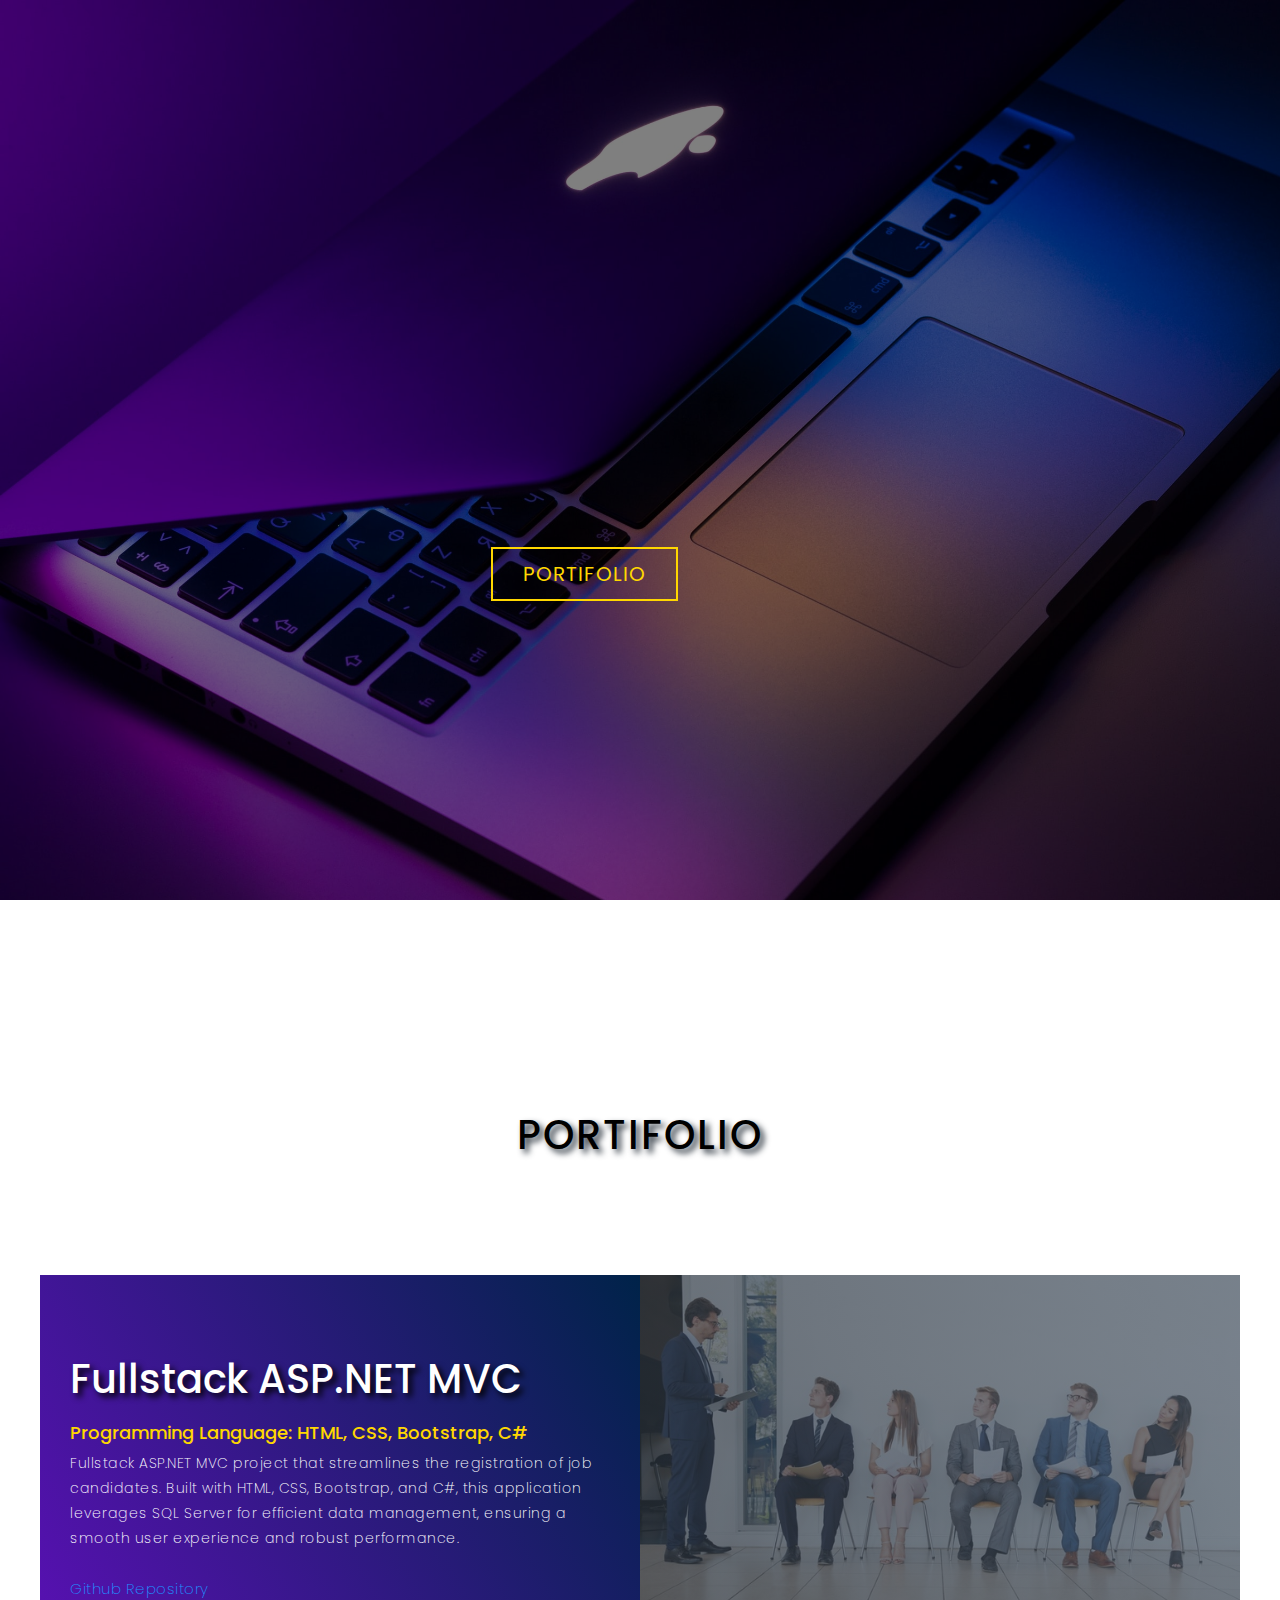
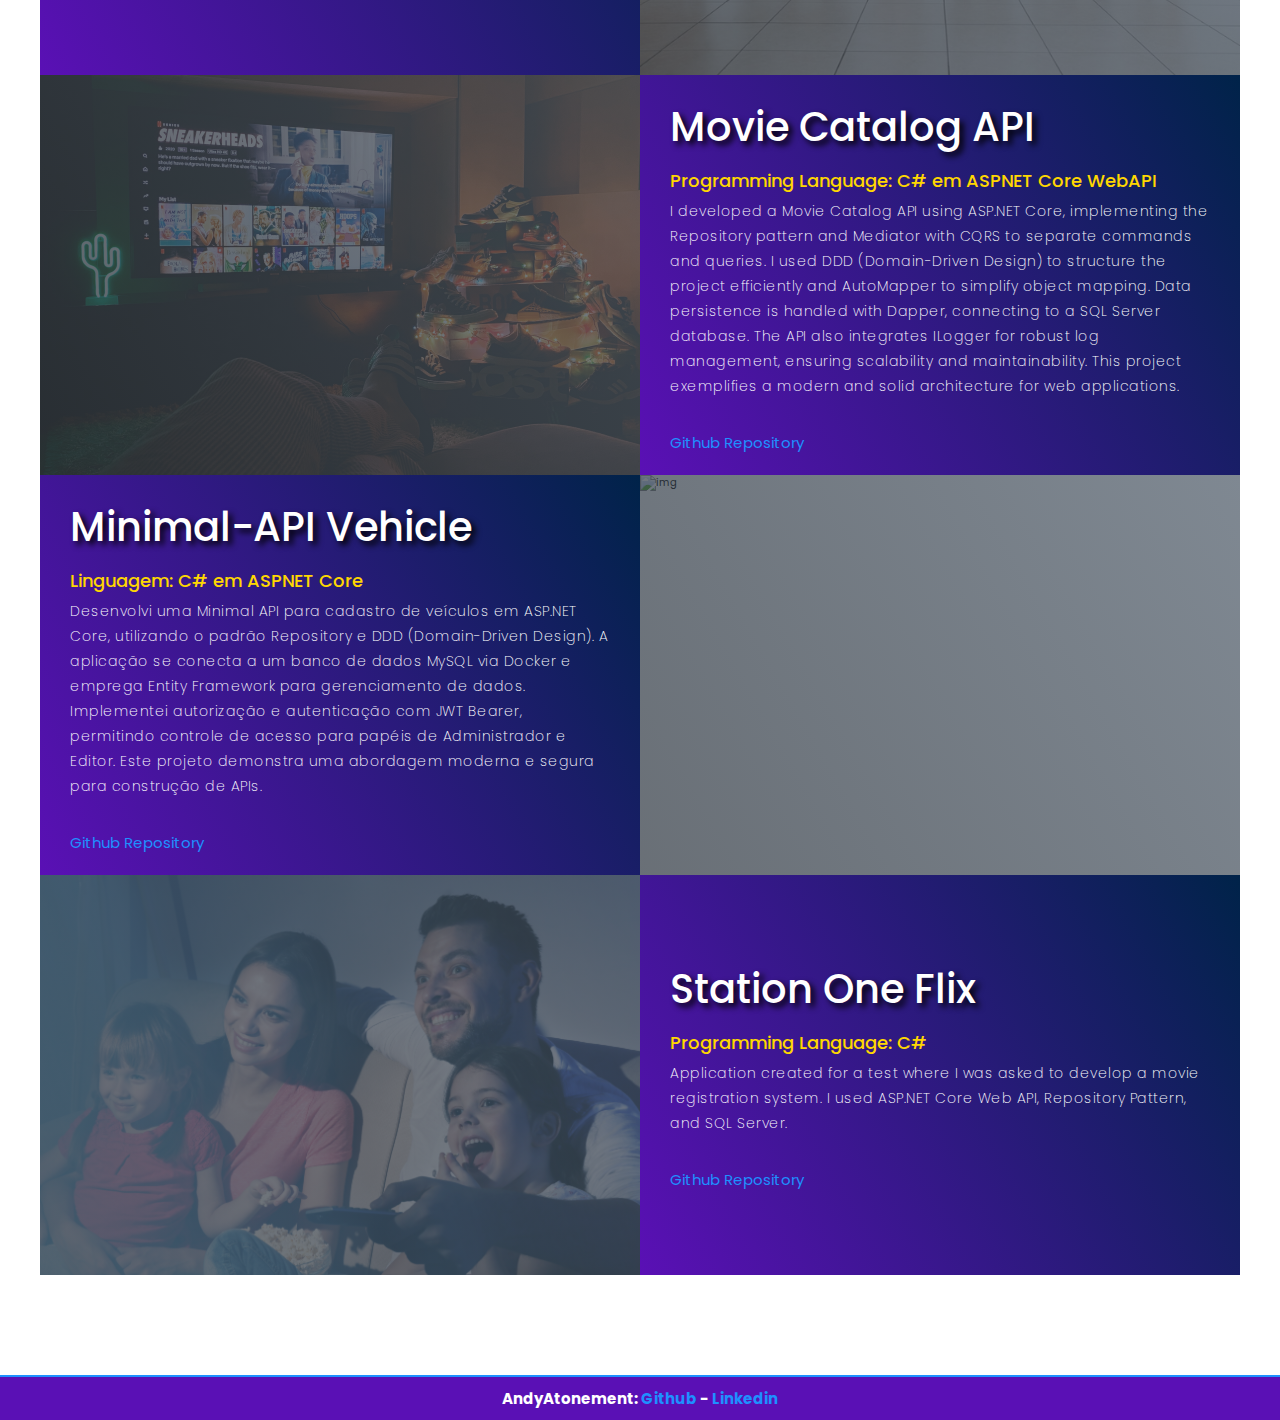
==== en/index.html @ 90197533 "Update index.html" ====
<!DOCTYPE html>
<html lang="pt-br">

<head>
    <meta charset="UTF-8">
    <meta name="viewport" content="width=device-width, initial-scale=1.0">
    <link rel="stylesheet" href="../style.css">
    <title>My Portifolio</title>
</head>

<body>
    <section id="presentation">
        <div class="presentation container">
            <div>
                <h1>Hello,<span></span></h1>
                <h1>my name is<span></span></h1>
                <h1>Andre<span></span></h1>
                <a href="#portfolio" type="button" class="cta">Portifolio</a>
            </div>
        </div>
    </section>

    <section id="portfolio">
        <div class="portfolio container">
            <div class="portfolio header">
                <h1 class="section-title"><span>Portifolio</span></h1>
            </div>
            <div class="all-projects">
                <div class="project-item">
                    <div class="project-info">
                        <h1>Fullstack ASP.NET MVC</h1>
                        <h2>Programming Language: HTML, CSS, Bootstrap, C#</h2>
                        <p>Fullstack ASP.NET MVC project that streamlines the registration of job candidates. 
                            Built with HTML, CSS, Bootstrap, and C#, this application leverages SQL Server for efficient data management, 
                            ensuring a smooth user experience and robust performance.
                            <br>
                            <br>
                            <a class="link-github" onmouseleave="" href="https://github.com/AndyAtonement/fullstack-aspnet-mvc.git" target="_blank">Github Repository</a>
                        </p>
                    </div>
                    <div class="project-img">
                        <img src="../img/candidates-for-job.jpg" alt="img">
                    </div>
                </div>
                <div class="project-item">
                    <div class="project-info">
                        <h1>Movie Catalog API</h1>
                        <h2>Programming Language: C# em ASPNET Core WebAPI</h2>
                        <p>I developed a Movie Catalog API using ASP.NET Core, implementing the Repository pattern and Mediator with CQRS 
                            to separate commands and queries. I used DDD (Domain-Driven Design) to structure the project efficiently and 
                            AutoMapper to simplify object mapping. Data persistence is handled with Dapper, connecting to a SQL Server database. 
                            The API also integrates ILogger for robust log management, ensuring scalability and maintainability. 
                            This project exemplifies a modern and solid architecture for web applications.</p>
                           
                            <br>
                            <br>
                            <a class="link-github" href="https://github.com/AtonementAndy/catalogo-filmes-api.git" target="_blank">Github Repository</a>
                    </div>
                    <div class="project-img">
                        <img src="../img/series.jpg" alt="img">
                    </div>
                </div>
                <div class="project-item">
                    <div class="project-info">
                        <h1>Minimal-API Vehicle</h1>
                        <h2>Linguagem: C# em ASPNET Core</h2>
                        <p>Desenvolvi uma Minimal API para cadastro de veículos em ASP.NET Core, utilizando o 
                            padrão Repository e DDD (Domain-Driven Design). A aplicação se conecta a um banco de dados MySQL via Docker e 
                            emprega Entity Framework para gerenciamento de dados. Implementei autorização e autenticação com JWT Bearer, 
                            permitindo controle de acesso para papéis de Administrador e Editor. Este projeto demonstra uma abordagem moderna e 
                            segura para construção de APIs.
                              </p>
                            <br>
                            <br>
                            <a class="link-github" href="https://github.com/AtonementAndy/minimal-api.git" target="_blank">Github Repository</a>
                    </div>
                    <div class="project-img">
                        <img src="../img/vehicles.jpg" alt="img">
                    </div>
                </div>
                <div class="project-item">
                    <div class="project-info">
                        <h1>Station One Flix</h1>
                        <h2>Programming Language: C#</h2>
                        <p>Application created for a test where I was asked to develop a movie registration system. 
                            I used ASP.NET Core Web API, Repository Pattern, and SQL Server.</p>
                            <br>
                            <br>
                            <a class="link-github" href="https://github.com/AndyAtonement/station-one-flix" target="_blank">Github Repository</a>
                    </div>
                    <div class="project-img">
                        <img src="../img/family-friendly-movies-1.jpg" alt="img">
                    </div>
                </div>
            </div>
        </div>
    </section>
    <footer id="futao">
            <h4>AndyAtonement: <a class="who" href="https://github.com/AtonementAndy" target="_blank">Github</a> -  
                <a class="who" href="https://www.linkedin.com/in/andre-saantos/" target="_blank">Linkedin</a></h4>
    </footer>
</body>
</html>
---- style.css ----
@import url('https://fonts.googleapis.com/css2?family=Poppins:ital,wght@0,400;0,700;1,200;1,500&display=swap');

*{
    padding: 0;
    margin: 0;
    box-sizing: border-box;
}

html{
    font-size: 10px;
    font-family: 'Poppins', 'Times New Roman', Times, serif ;
    scroll-behavior: smooth;
}

a{
    text-decoration: none;
}
img{
    height: 100%;
    width: 100%;
    object-fit: cover;
}
p {
    font-size: 1.4rem;
    margin-top: 5px;
    line-height: 2.5rem;
    font-weight: 200;
    letter-spacing: 0.05rem;
}

.container{
    min-height: 100vh;
    width: 100%;
    display: flex;
    align-items: center;
    justify-content: center;
}
.section-title {
    font-size: 4rem;
    font-weight: 500;
    color: black;
    margin-bottom: 10px;
    margin-top: 5px;
    text-transform: uppercase;
    letter-spacing: 0.2rem;
    text-align: center;
    text-shadow: #29323c 0.4rem 0.4rem 0.6rem;
}

/* Seção de apresentação */

#presentation{
    background-image: url(./img/mac2.jpg);
    opacity: 1;
    background-size: cover;
    background-position: top center;
    position: relative;
    z-index: 1;
}
#presentation h1{
    display: block;
    width: fit-content;
    font-size: 5rem;
    position: relative;
    color: transparent;
    animation: text_reveal .5s ease forwards;
    animation-delay: 1.5s;
}
#presentation h1:nth-child(1){
    animation-delay: .8s;
}
#presentation h1:nth-child(2){
    animation-delay: 1.8s;
}
#presentation h1:nth-child(3){
    animation: text_reveal_name .5s ease forwards;
    animation-delay: 2.8s;
}
#presentation .cta{
    display: inline-block;
    padding: 10px 30px;
    color: gold;
    background-color: transparent;
    border: 2px solid gold;
    font-size: 2rem;
    text-transform: uppercase;
    letter-spacing: .1rem;
    margin-top: 20px;
    transition: .5s ease;
    transition-property: background-color, color;

}
#presentation .cta:hover{
    color: white;
    font-weight: 500;
    background-color: gold;
}
#presentation h1 span{
    position: absolute;
    top: 0;
    left:0;
    height: 100%;
    width: 0%;
    animation: text_reveal_box 1s ease;
    animation-delay: .5s;
    background-color: gold;
}
#presentation h1:nth-child(1) span{
    animation-delay: .5s;
}
#presentation h1:nth-child(2) span{
    animation-delay: 1.5s;
}
#presentation h1:nth-child(3) span{
    animation-delay: 2.5s;
}
#presentation::after{
    content: '';
    position: absolute;
    left:0;
    top: 0;
    height:100%;
    width: 100%;
    background-color:black;
    opacity: 0.5;
    z-index: -1;
}

/* Seção de Portifólio */

#portfolio .portfolio{
    flex-direction: column;
    max-width: 1200px;
    margin: 0 auto;
    padding: 100px 0;
}

#portfolio .portfolio-header h1{
    margin-bottom: 50px;
}
#portfolio .all-projects {
    display: flex;
    align-items: center;
    justify-content: center;
    flex-direction: column;
}
#portfolio .project-item{
    display:flex;
    align-items: center;
    justify-content: center;
    flex-direction: column;
    width: 80%;
    margin: 20px auto;
    overflow: hidden;
    border-radius: 10px;
}

#portfolio .project-info {
    padding: 30px;
    flex-basis: 50%;
    height: 100%;
    display: flex;
    align-items: flex-start;
    justify-content: center;
    flex-direction: column;
    background-image: linear-gradient(60deg, #5a10b5 0%, #002349 100%);
    color: white;
    
}

#portfolio .project-info h1{
    font-size: 4rem;
    font-weight: 500;
    text-shadow: black 0.4rem 0.4rem 0.6rem;
}

#portfolio .project-info h2{
    font-size: 1.8rem;
    font-weight: 500;
    margin-top: 10px;
    color: gold;
}

#portfolio .project-img {
    flex-basis: 50%;
    height: 300px;
    overflow: hidden;
    position: relative;
}

#portfolio .project-img:after {
    content: '';
    position: absolute;
    left: 0;
    top:0;
    height: 100%;
    width: 100%;
    background-image: linear-gradient(60deg, #29323c 0%, #485563 100%);
    opacity: 0.7;
}
#portfolio .project-img img{
    transition: 0.5s ease transform;
}
#portfolio .project-item:hover .project-img img{
    transform: scale(1.1);
}

/* Keyframes */

@keyframes text_reveal{
    100%{
        color: white;
    }
}
@keyframes text_reveal_name{
    100%{
        color: gold;
        font-weight: 500px;
    }
}

@keyframes text_reveal_box{
    50%{
        width:100%;
        left:0;
    }
    100%{
        width: 0;
        left:100%
    }
}

/* Media Query */
@media only screen and (min-width: 768px) {
    #portfolio .project-item {
        flex-direction: row;
        height: 400px;
        margin: 0;
        width: 100%;
        border-radius: 0;
    }
    #portfolio .all-projects .project-info{
        height: 100%
    }
    #portfolio .all-projects .project-img{
        height: 100%
    }
    #portfolio .project-item:nth-child(even) {
        flex-direction: row-reverse;
    }
}

.link-github {
    color: dodgerblue;
    text-decoration: none;
    font-size: 1.5rem;
    transition: all 0.5s ease;
}

.link-github:hover {
    
    transition: .7s ease;
    color: gold;
    font-size: 1.7rem;
    text-shadow: black 0.4rem 0.4rem 0.7rem;
}

.link-github:hover a {
    transition: 0.5s ease transform;
}

#futao {
    padding: 10px;
    color: white;
    background-color: #5a10b5;
    font-size: 15px;
    font-weight: normal;
    text-align: center;
    border-top: 2px solid dodgerblue;
}

.who {
    color: dodgerblue;
    text-align: center;
    font-size: 1.5rem;
    margin-bottom: 5px;
    transition: 0.7s ease;
    font-family: 'Poppins', 'Times New Roman', Times, serif ;
}

.who:hover {
    color: gold;
    font-size: 1.7rem;
    text-shadow: #29323c 0.4rem 0.4rem 0.6rem;
    transition: 0.7s ease;
}
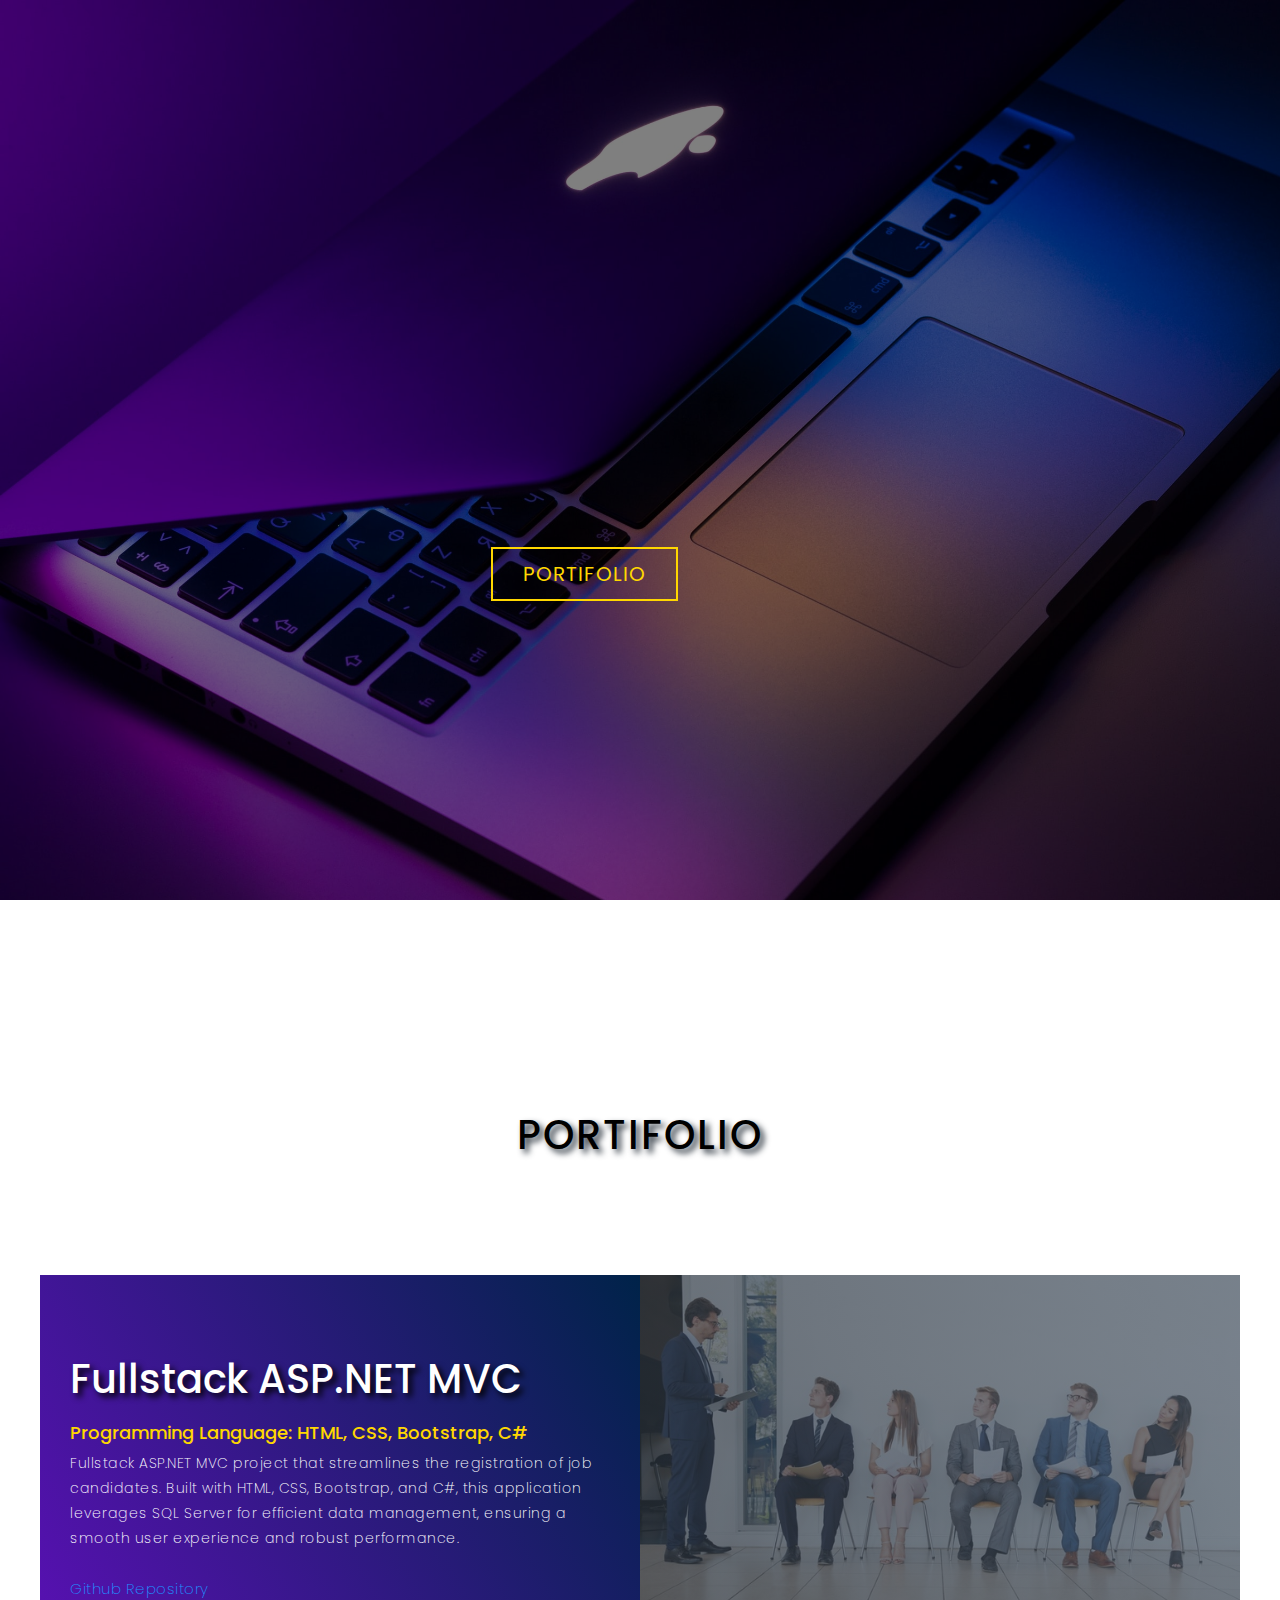
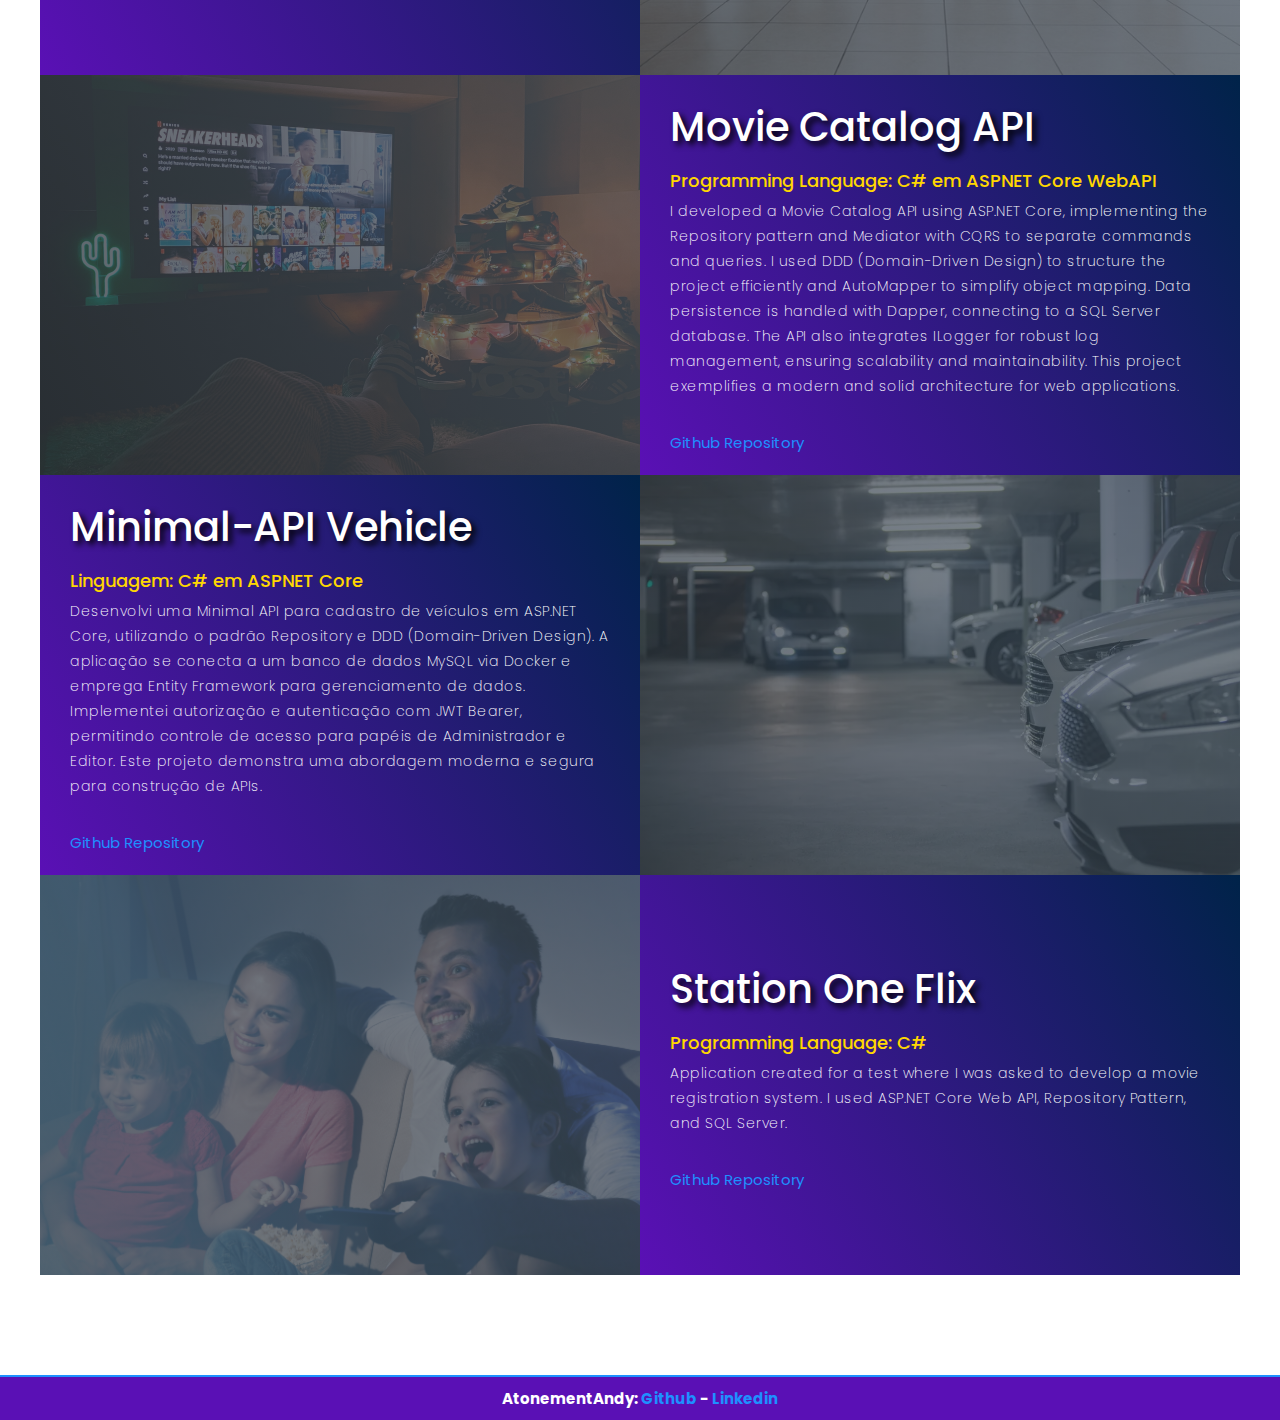
==== commit 29e65033: "Update index.html" ====
--- a/en/index.html
+++ b/en/index.html
@@ -96,7 +96,7 @@
         </div>
     </section>
     <footer id="futao">
-            <h4>AndyAtonement: <a class="who" href="https://github.com/AtonementAndy" target="_blank">Github</a> -  
+            <h4>AtonementAndy: <a class="who" href="https://github.com/AtonementAndy" target="_blank">Github</a> -  
                 <a class="who" href="https://www.linkedin.com/in/andre-saantos/" target="_blank">Linkedin</a></h4>
     </footer>
 </body>
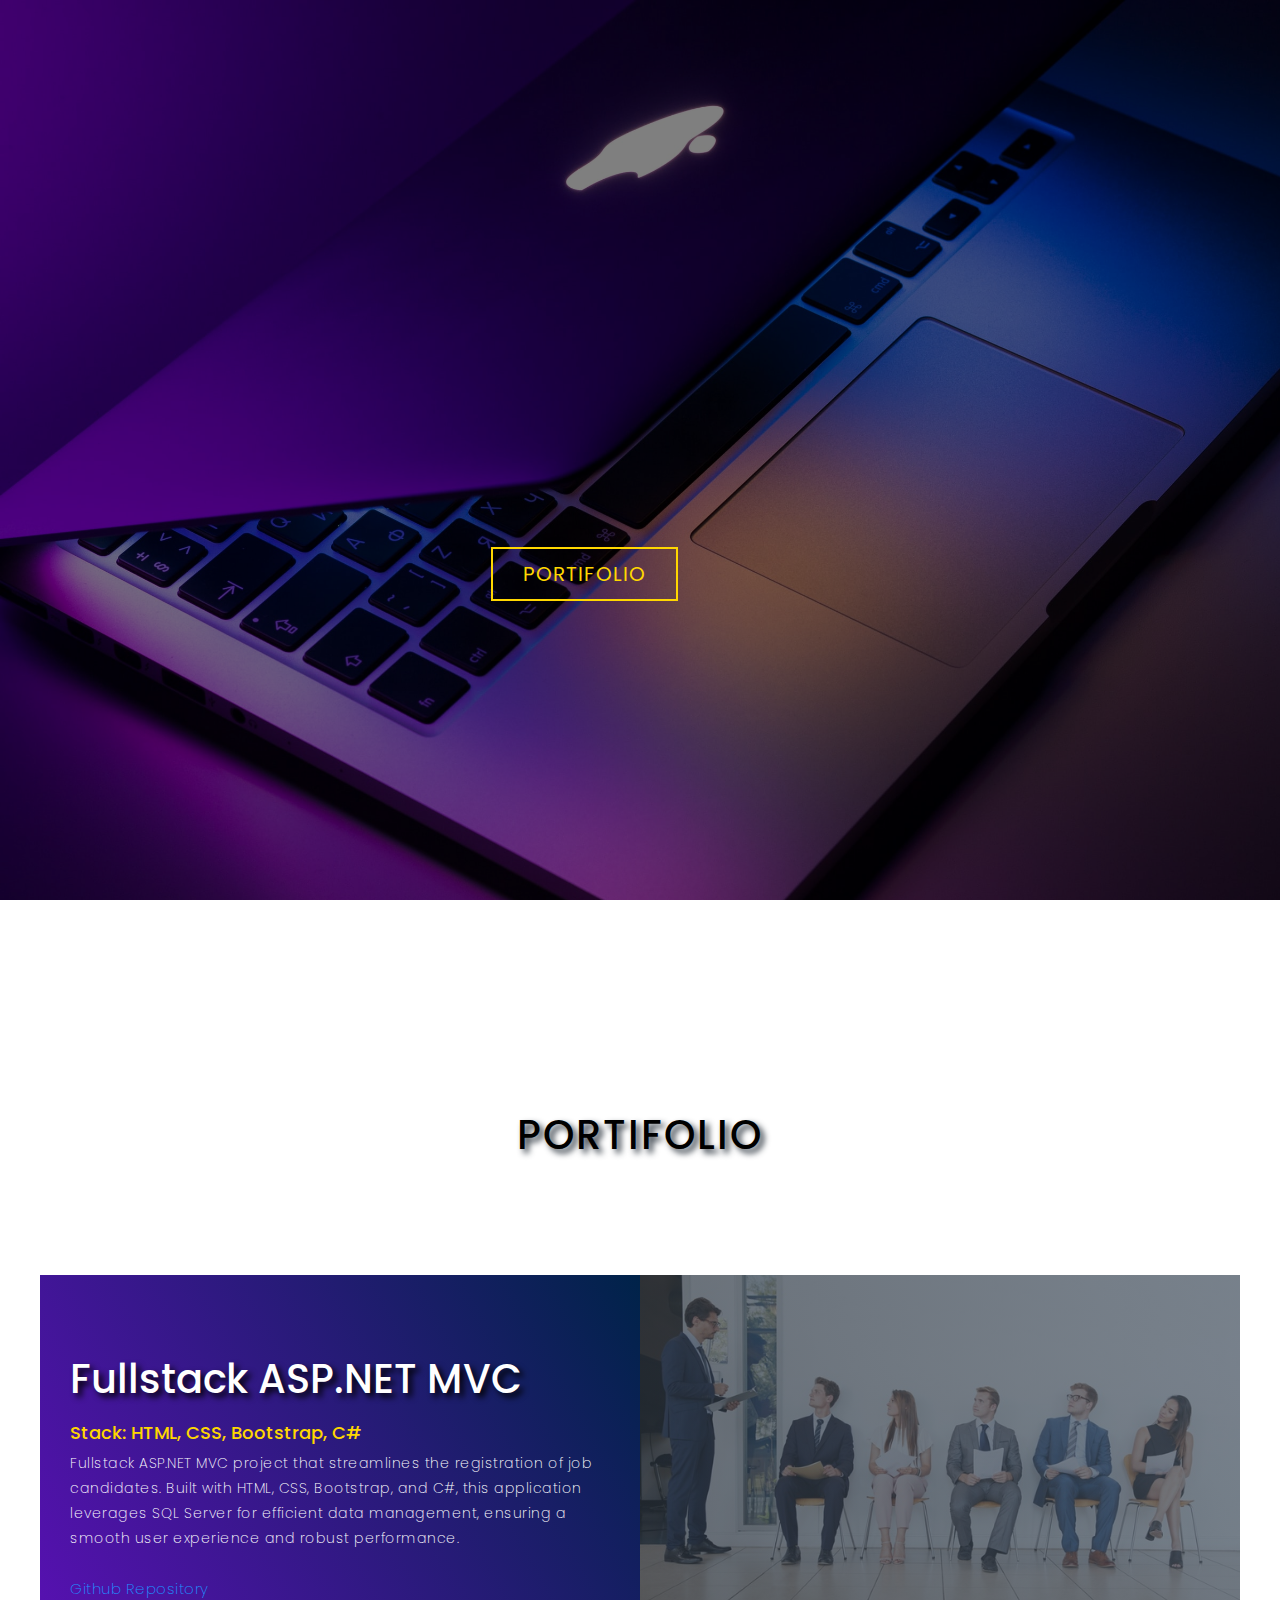
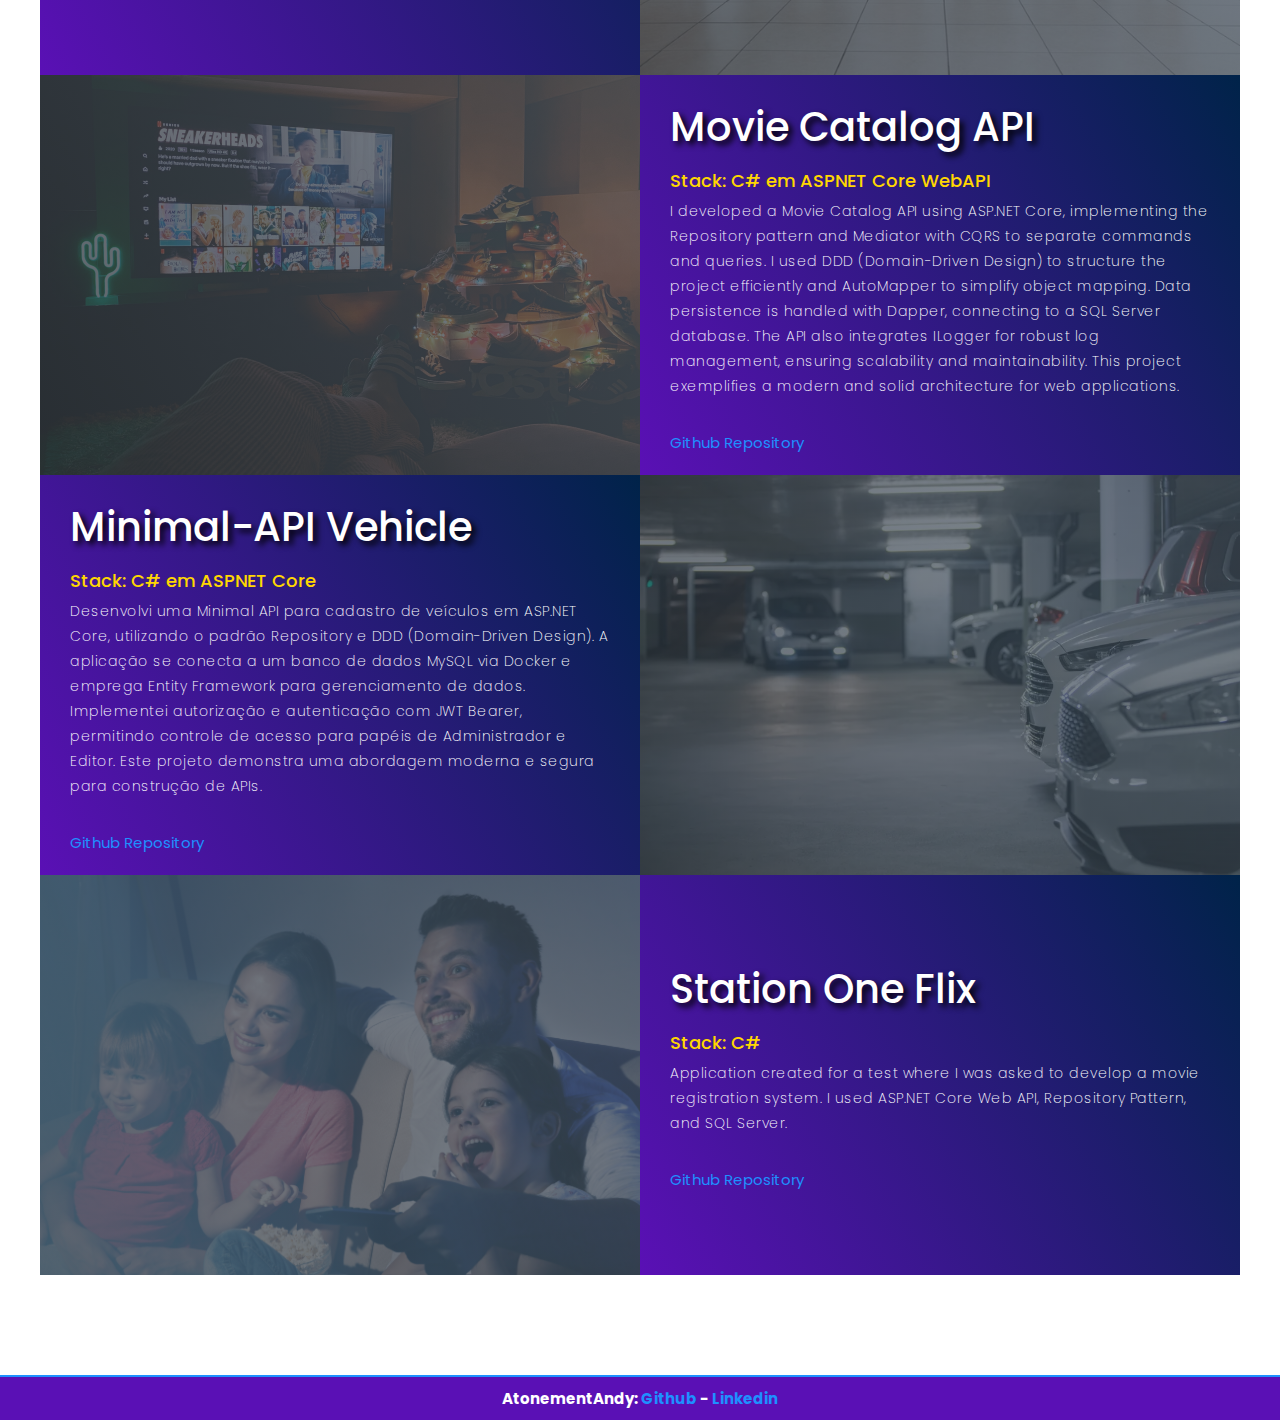
==== commit ab6c9261: "Update index.html" ====
--- a/en/index.html
+++ b/en/index.html
@@ -29,13 +29,13 @@
                 <div class="project-item">
                     <div class="project-info">
                         <h1>Fullstack ASP.NET MVC</h1>
-                        <h2>Programming Language: HTML, CSS, Bootstrap, C#</h2>
+                        <h2>Stack: HTML, CSS, Bootstrap, C#</h2>
                         <p>Fullstack ASP.NET MVC project that streamlines the registration of job candidates. 
                             Built with HTML, CSS, Bootstrap, and C#, this application leverages SQL Server for efficient data management, 
                             ensuring a smooth user experience and robust performance.
                             <br>
                             <br>
-                            <a class="link-github" onmouseleave="" href="https://github.com/AndyAtonement/fullstack-aspnet-mvc.git" target="_blank">Github Repository</a>
+                            <a class="link-github" onmouseleave="" href="https://github.com/AtonementAndy/fullstack-aspnet-mvc.git" target="_blank">Github Repository</a>
                         </p>
                     </div>
                     <div class="project-img">
@@ -45,7 +45,7 @@
                 <div class="project-item">
                     <div class="project-info">
                         <h1>Movie Catalog API</h1>
-                        <h2>Programming Language: C# em ASPNET Core WebAPI</h2>
+                        <h2>Stack: C# em ASPNET Core WebAPI</h2>
                         <p>I developed a Movie Catalog API using ASP.NET Core, implementing the Repository pattern and Mediator with CQRS 
                             to separate commands and queries. I used DDD (Domain-Driven Design) to structure the project efficiently and 
                             AutoMapper to simplify object mapping. Data persistence is handled with Dapper, connecting to a SQL Server database. 
@@ -63,7 +63,7 @@
                 <div class="project-item">
                     <div class="project-info">
                         <h1>Minimal-API Vehicle</h1>
-                        <h2>Linguagem: C# em ASPNET Core</h2>
+                        <h2>Stack: C# em ASPNET Core</h2>
                         <p>Desenvolvi uma Minimal API para cadastro de veículos em ASP.NET Core, utilizando o 
                             padrão Repository e DDD (Domain-Driven Design). A aplicação se conecta a um banco de dados MySQL via Docker e 
                             emprega Entity Framework para gerenciamento de dados. Implementei autorização e autenticação com JWT Bearer, 
@@ -81,7 +81,7 @@
                 <div class="project-item">
                     <div class="project-info">
                         <h1>Station One Flix</h1>
-                        <h2>Programming Language: C#</h2>
+                        <h2>Stack: C#</h2>
                         <p>Application created for a test where I was asked to develop a movie registration system. 
                             I used ASP.NET Core Web API, Repository Pattern, and SQL Server.</p>
                             <br>
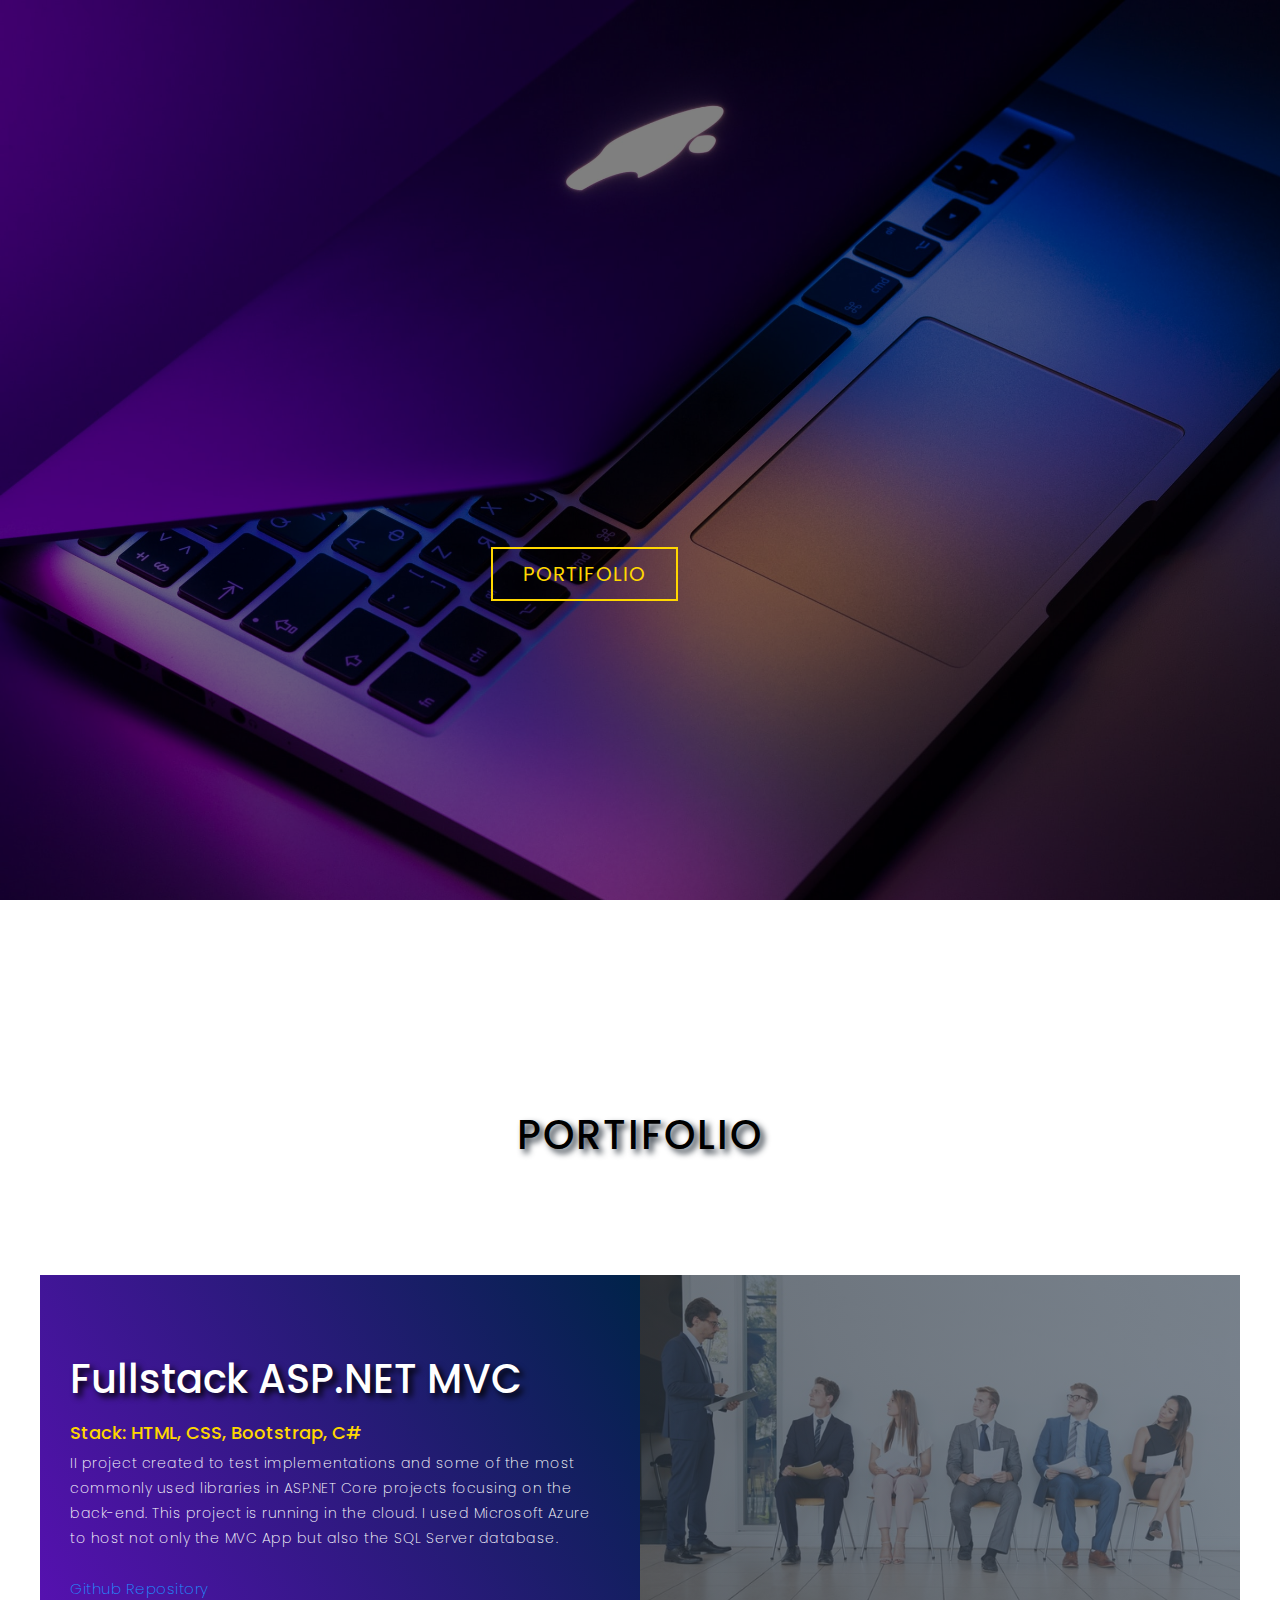
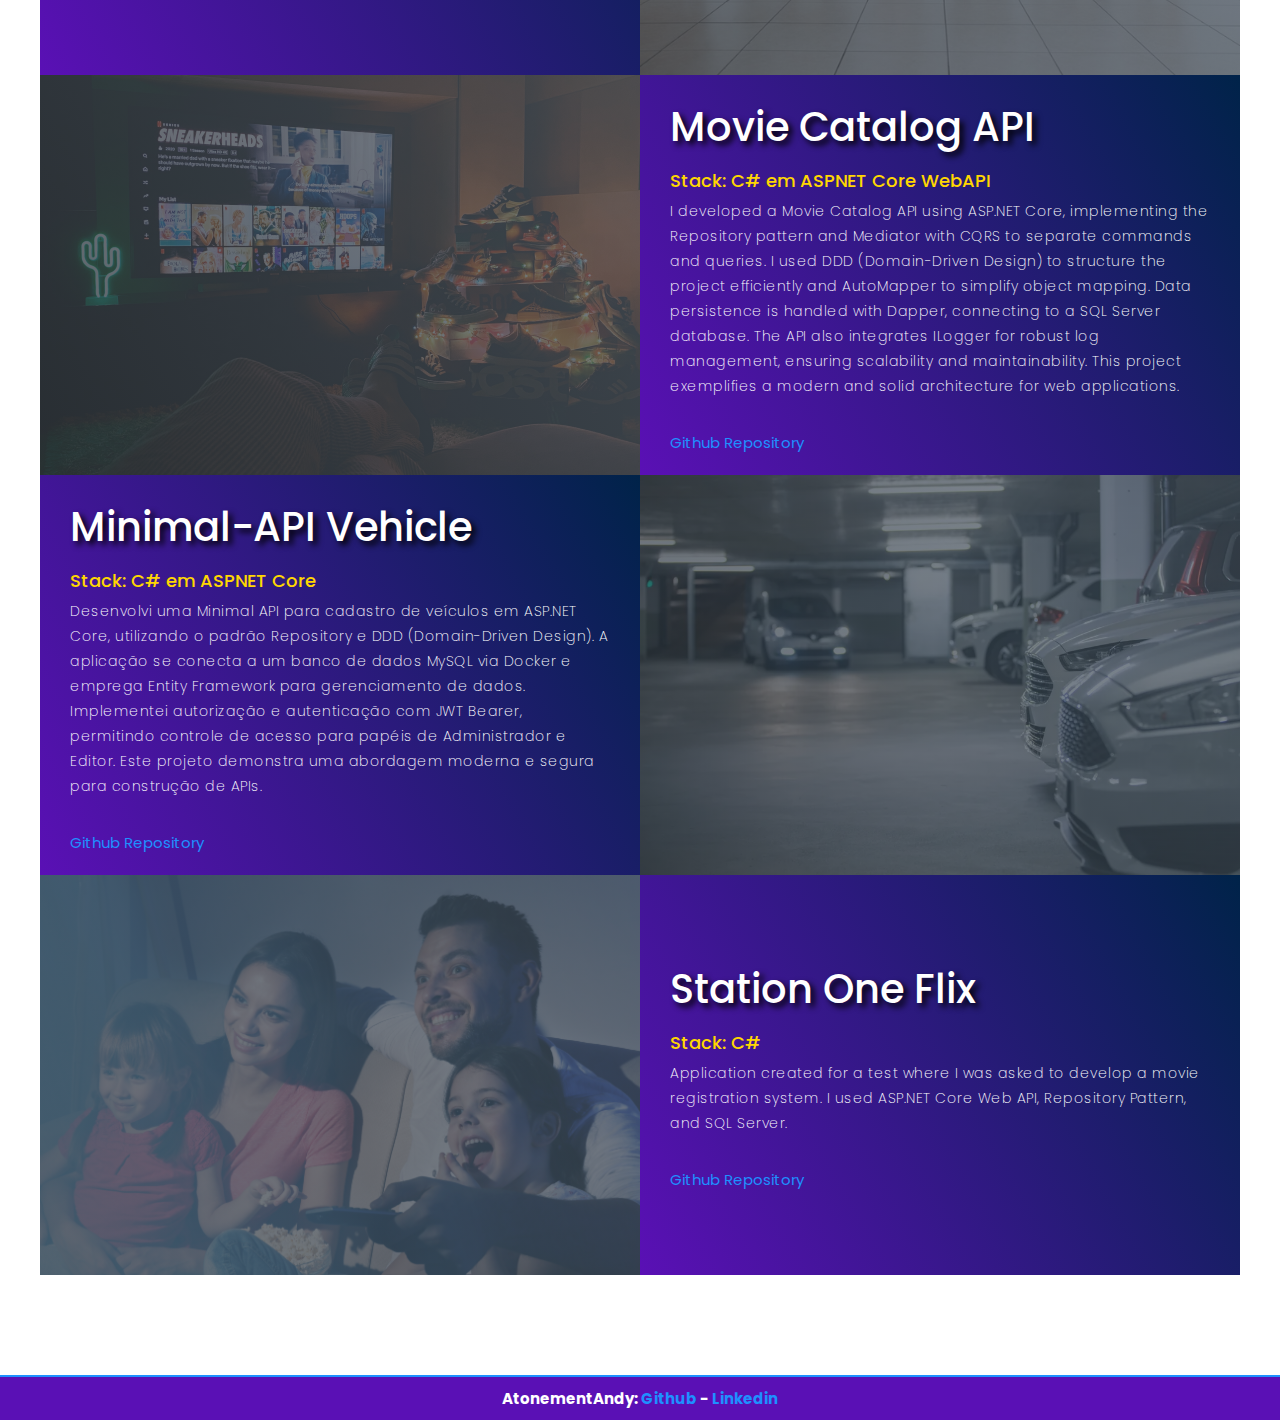
==== commit cbe5c8f6: "Update index.html" ====
--- a/en/index.html
+++ b/en/index.html
@@ -30,9 +30,8 @@
                     <div class="project-info">
                         <h1>Fullstack ASP.NET MVC</h1>
                         <h2>Stack: HTML, CSS, Bootstrap, C#</h2>
-                        <p>Fullstack ASP.NET MVC project that streamlines the registration of job candidates. 
-                            Built with HTML, CSS, Bootstrap, and C#, this application leverages SQL Server for efficient data management, 
-                            ensuring a smooth user experience and robust performance.
+                        <p>II project created to test implementations and some of the most commonly used libraries in ASP.NET Core projects focusing on the back-end. 
+                            This project is running in the cloud. I used Microsoft Azure to host not only the MVC App but also the SQL Server database.
                             <br>
                             <br>
                             <a class="link-github" onmouseleave="" href="https://github.com/AtonementAndy/fullstack-aspnet-mvc.git" target="_blank">Github Repository</a>
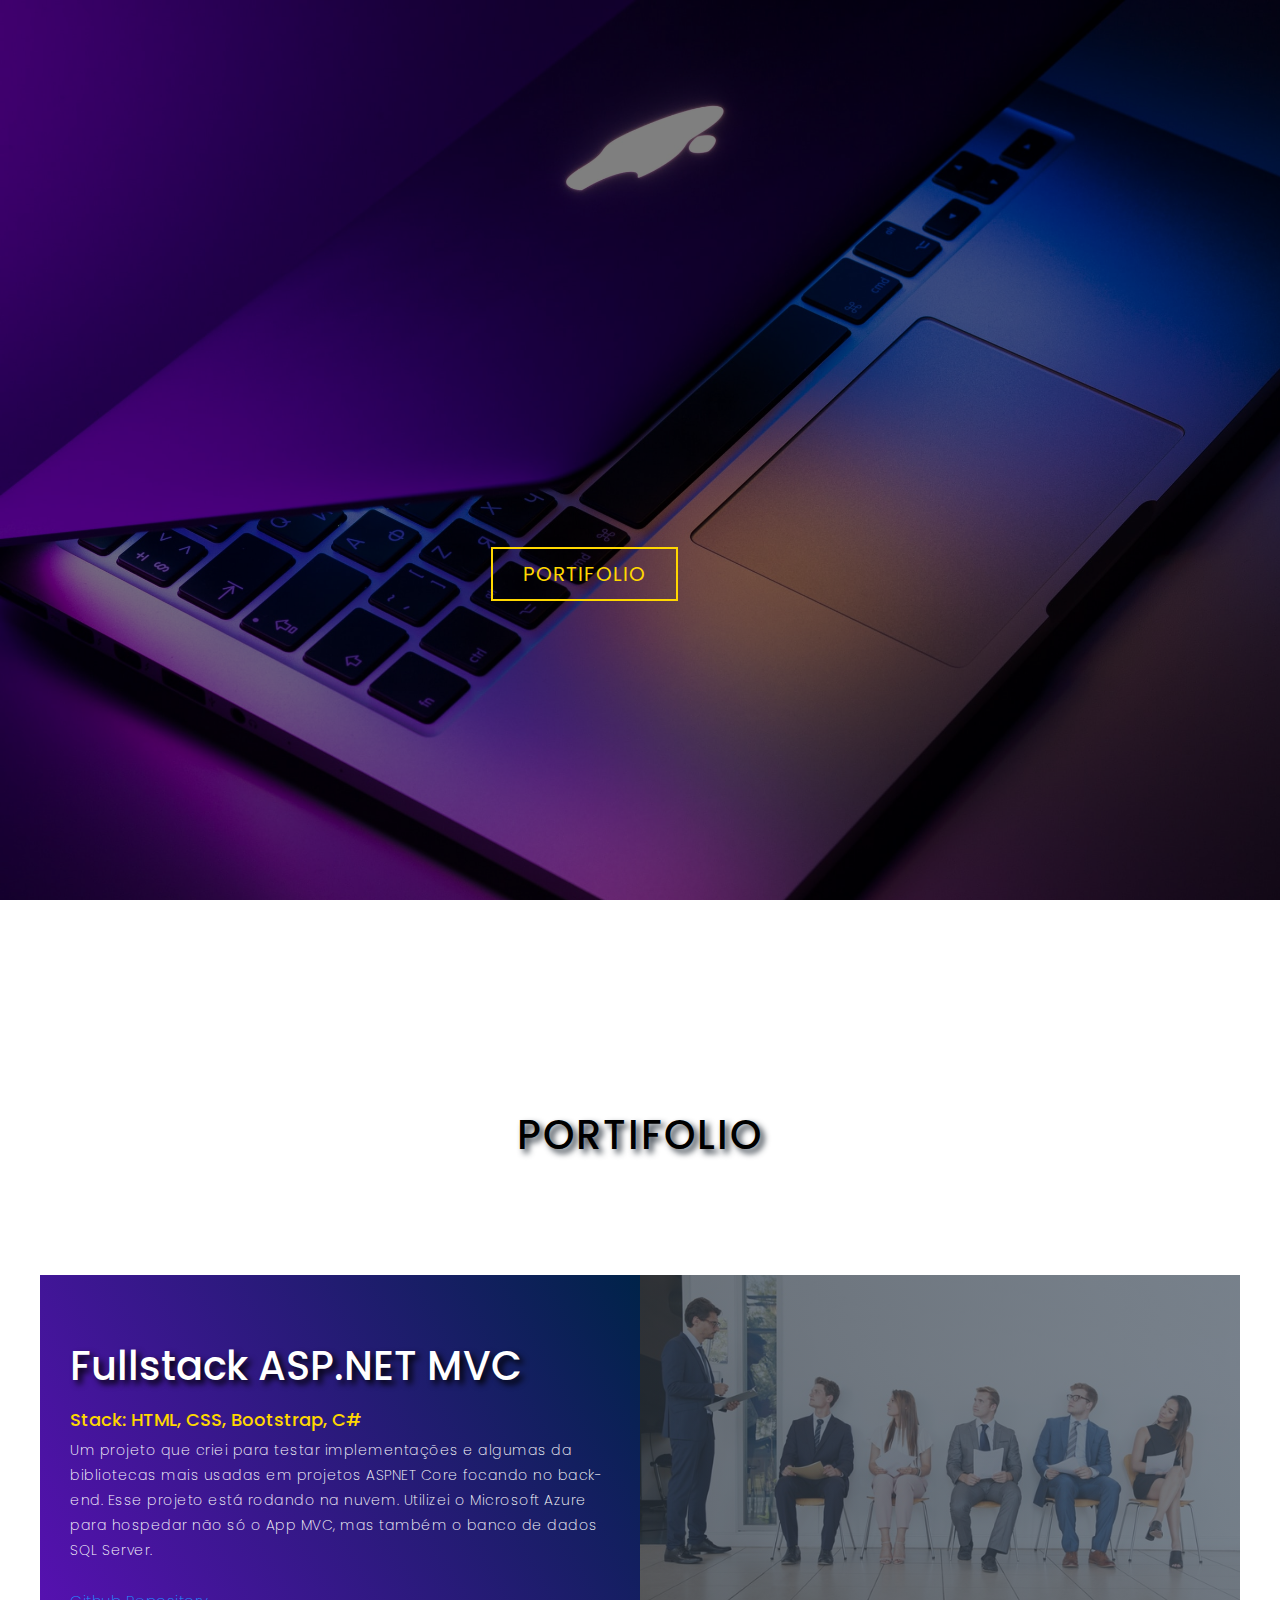
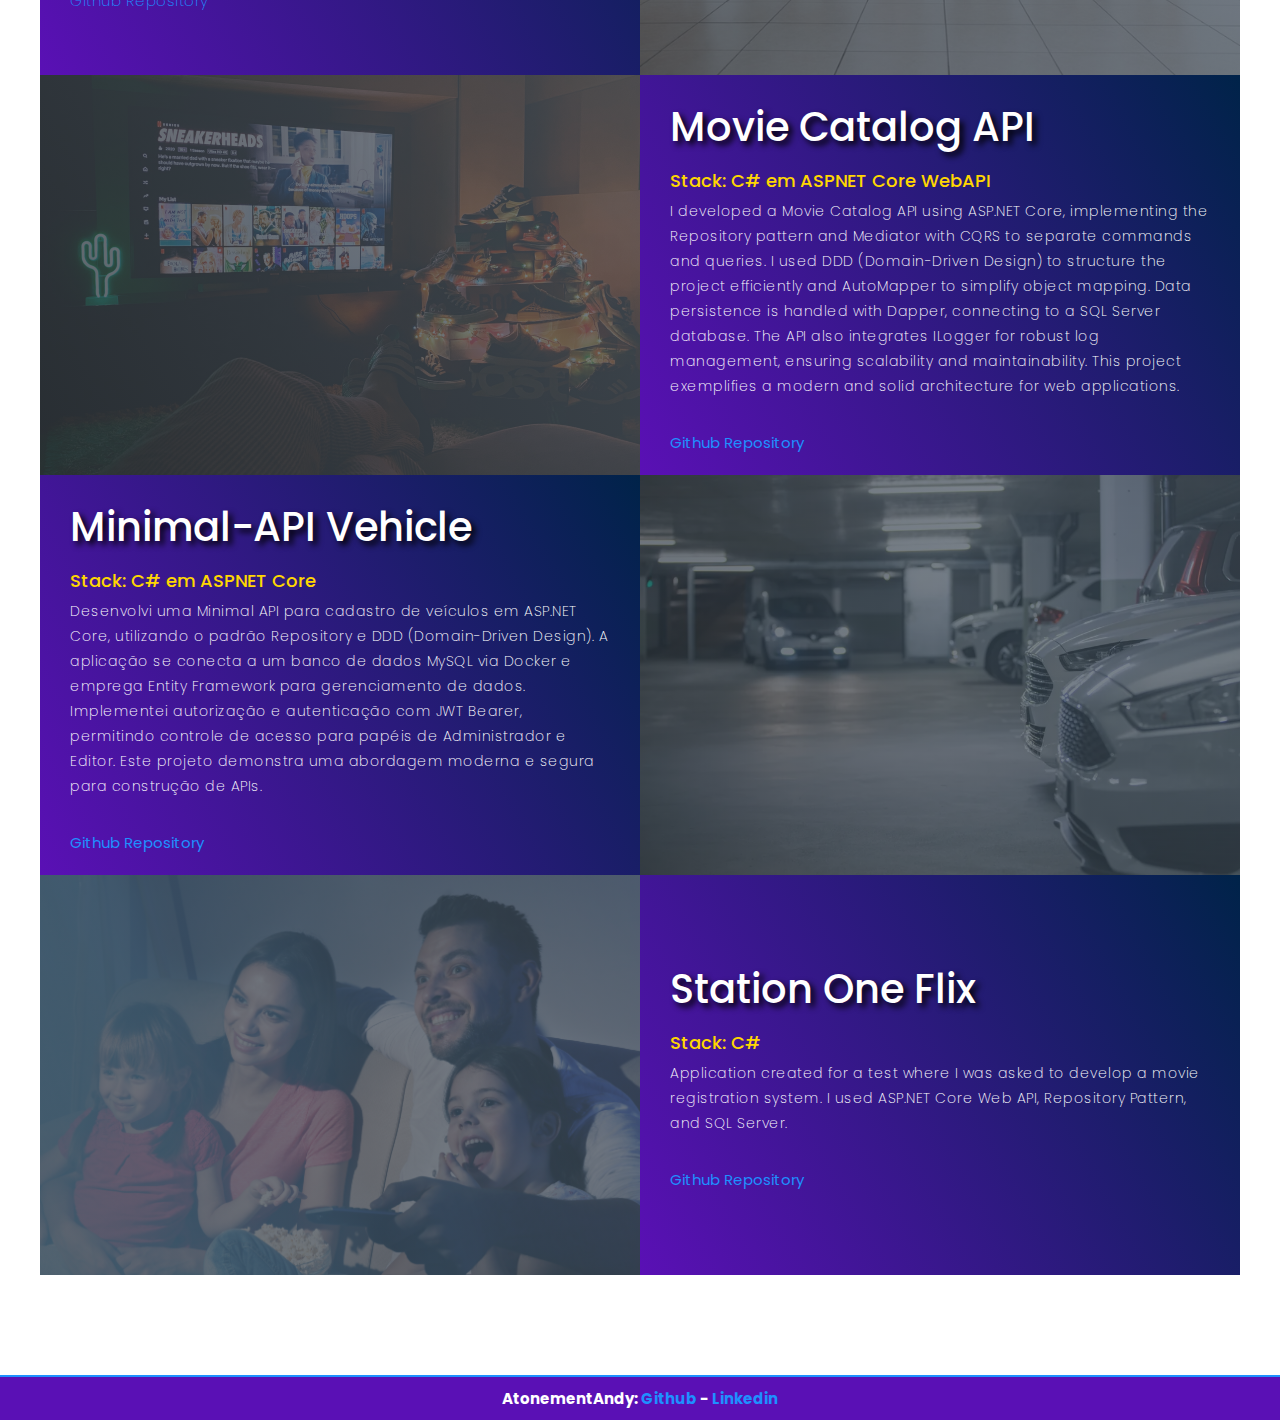
==== commit 7644be57: "Update index.html" ====
--- a/en/index.html
+++ b/en/index.html
@@ -30,8 +30,8 @@
                     <div class="project-info">
                         <h1>Fullstack ASP.NET MVC</h1>
                         <h2>Stack: HTML, CSS, Bootstrap, C#</h2>
-                        <p>II project created to test implementations and some of the most commonly used libraries in ASP.NET Core projects focusing on the back-end. 
-                            This project is running in the cloud. I used Microsoft Azure to host not only the MVC App but also the SQL Server database.
+                        <p>Um projeto que criei para testar implementações e algumas da bibliotecas mais usadas em projetos ASPNET Core focando no back-end. 
+                            Esse projeto está rodando na nuvem. Utilizei o Microsoft Azure para hospedar não só o App MVC, mas também o banco de dados SQL Server.
                             <br>
                             <br>
                             <a class="link-github" onmouseleave="" href="https://github.com/AtonementAndy/fullstack-aspnet-mvc.git" target="_blank">Github Repository</a>
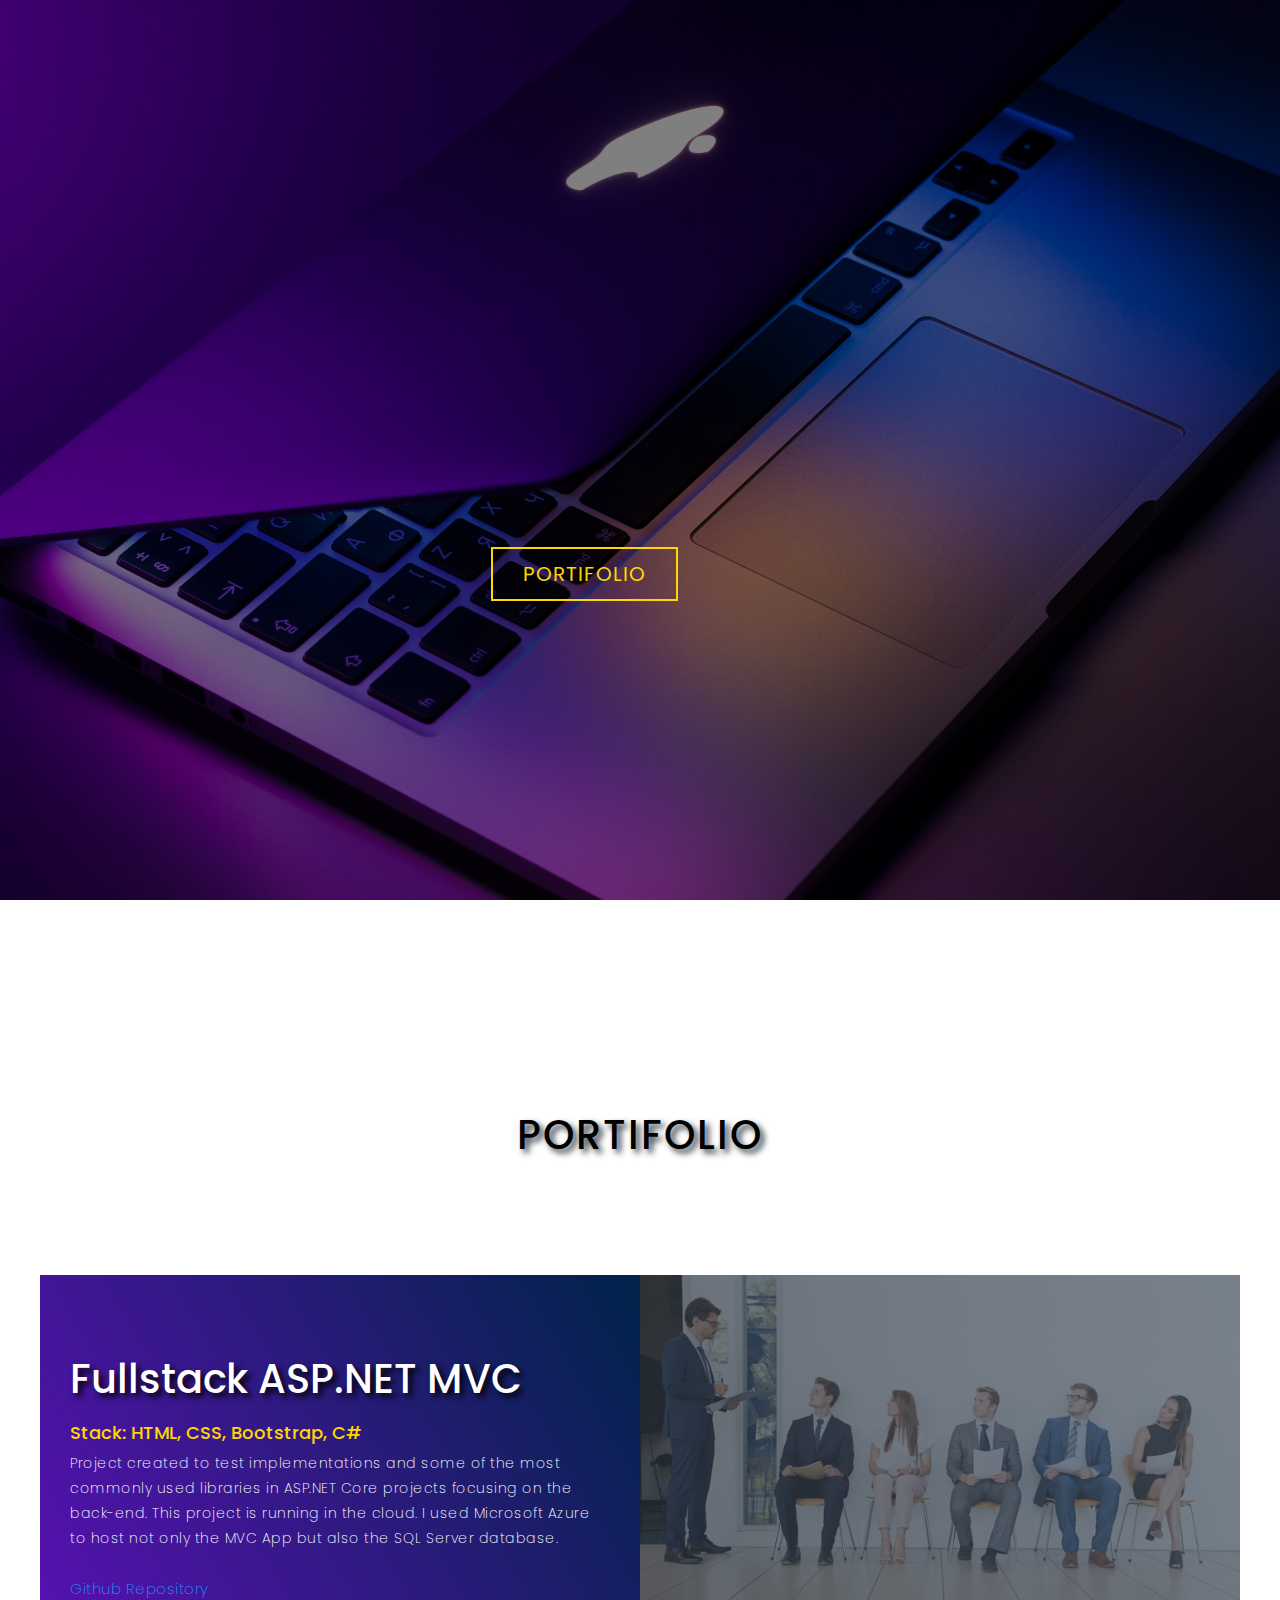
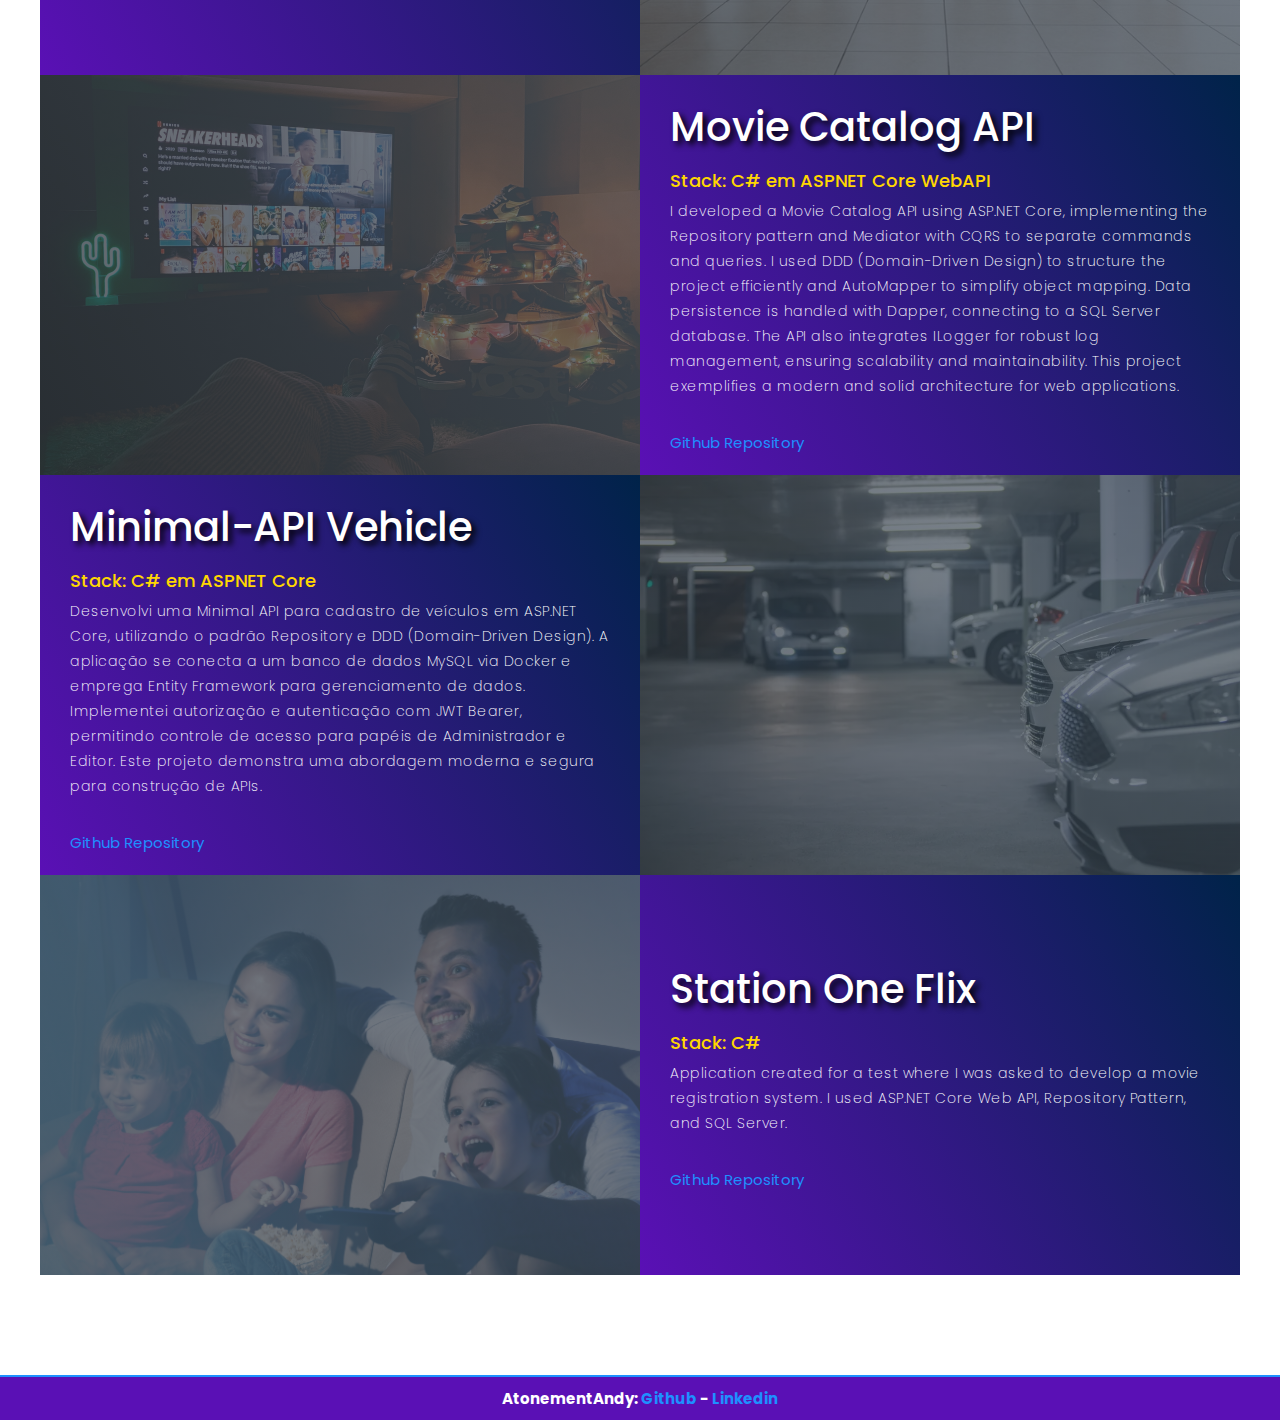
==== commit ef3e944e: "Update index.html" ====
--- a/en/index.html
+++ b/en/index.html
@@ -30,8 +30,8 @@
                     <div class="project-info">
                         <h1>Fullstack ASP.NET MVC</h1>
                         <h2>Stack: HTML, CSS, Bootstrap, C#</h2>
-                        <p>Um projeto que criei para testar implementações e algumas da bibliotecas mais usadas em projetos ASPNET Core focando no back-end. 
-                            Esse projeto está rodando na nuvem. Utilizei o Microsoft Azure para hospedar não só o App MVC, mas também o banco de dados SQL Server.
+                        <p>Project created to test implementations and some of the most commonly used libraries in ASP.NET Core projects focusing on the back-end. 
+                            This project is running in the cloud. I used Microsoft Azure to host not only the MVC App but also the SQL Server database.
                             <br>
                             <br>
                             <a class="link-github" onmouseleave="" href="https://github.com/AtonementAndy/fullstack-aspnet-mvc.git" target="_blank">Github Repository</a>
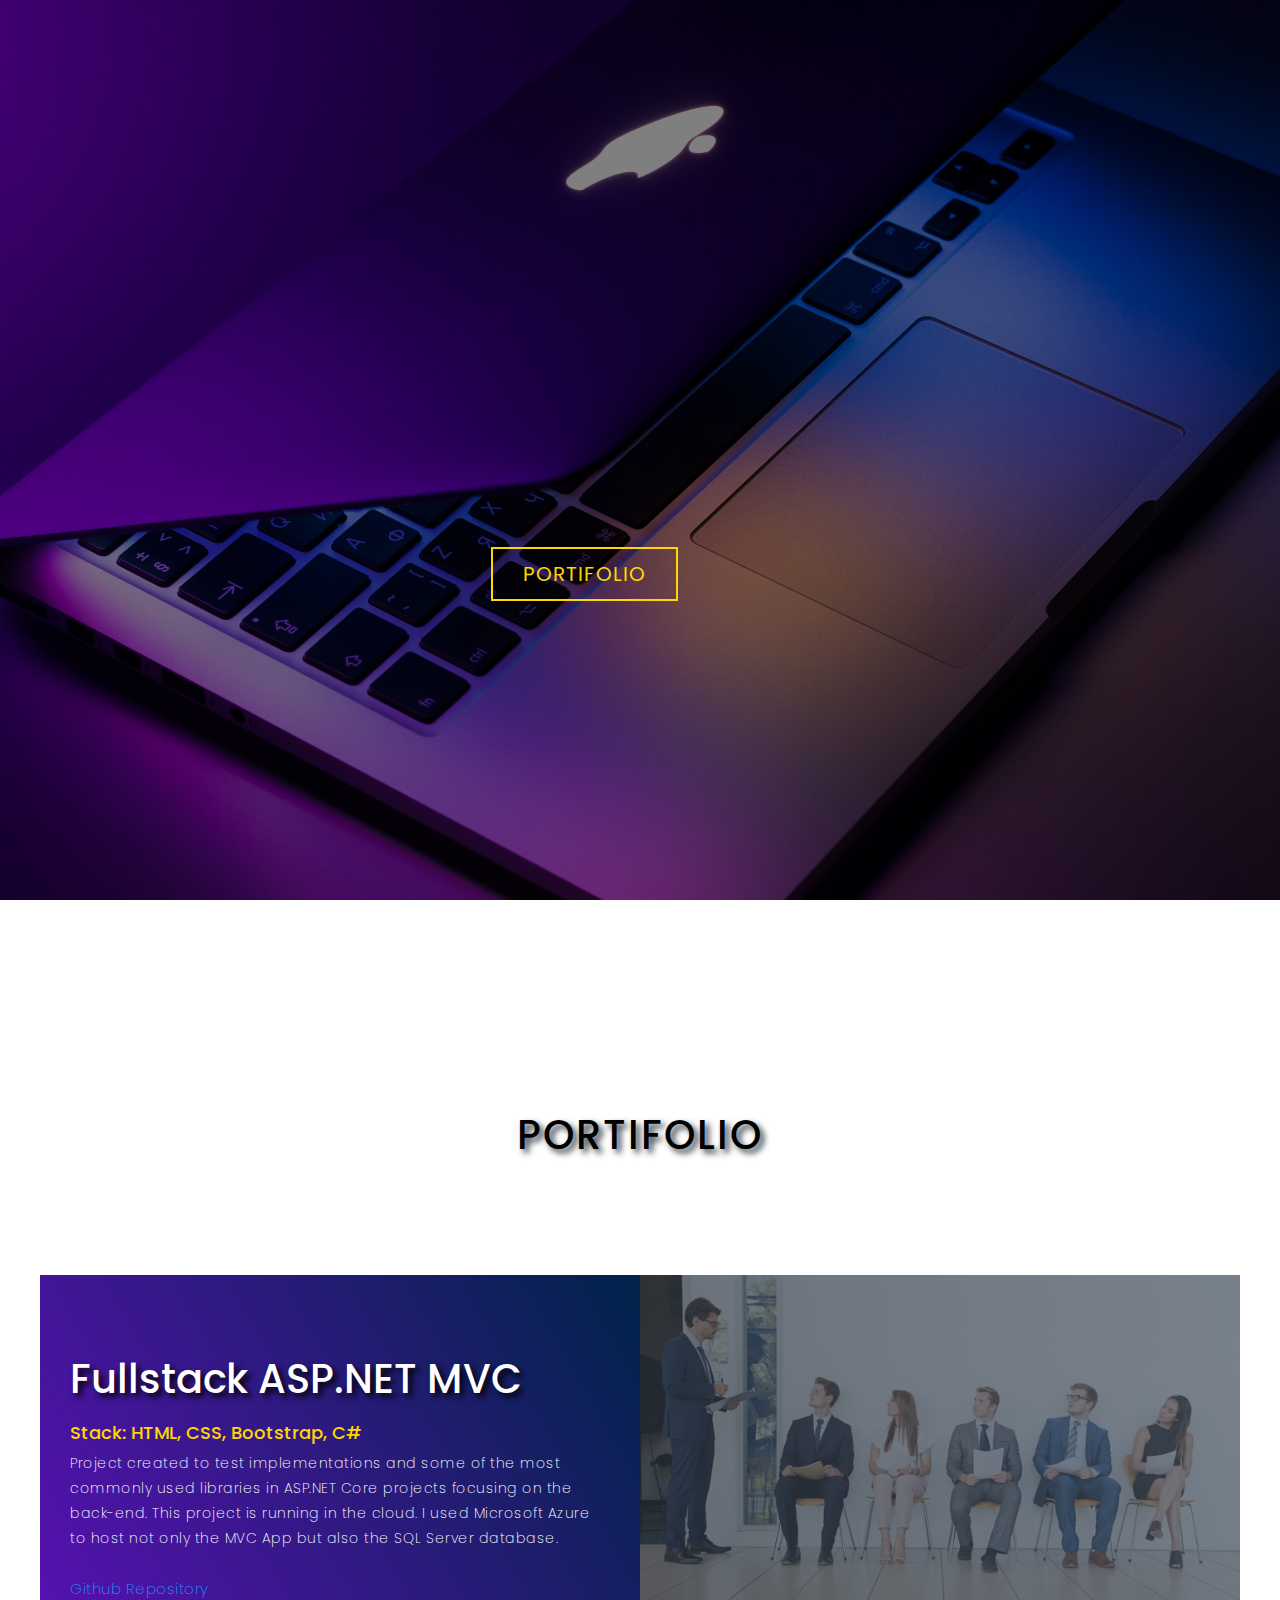
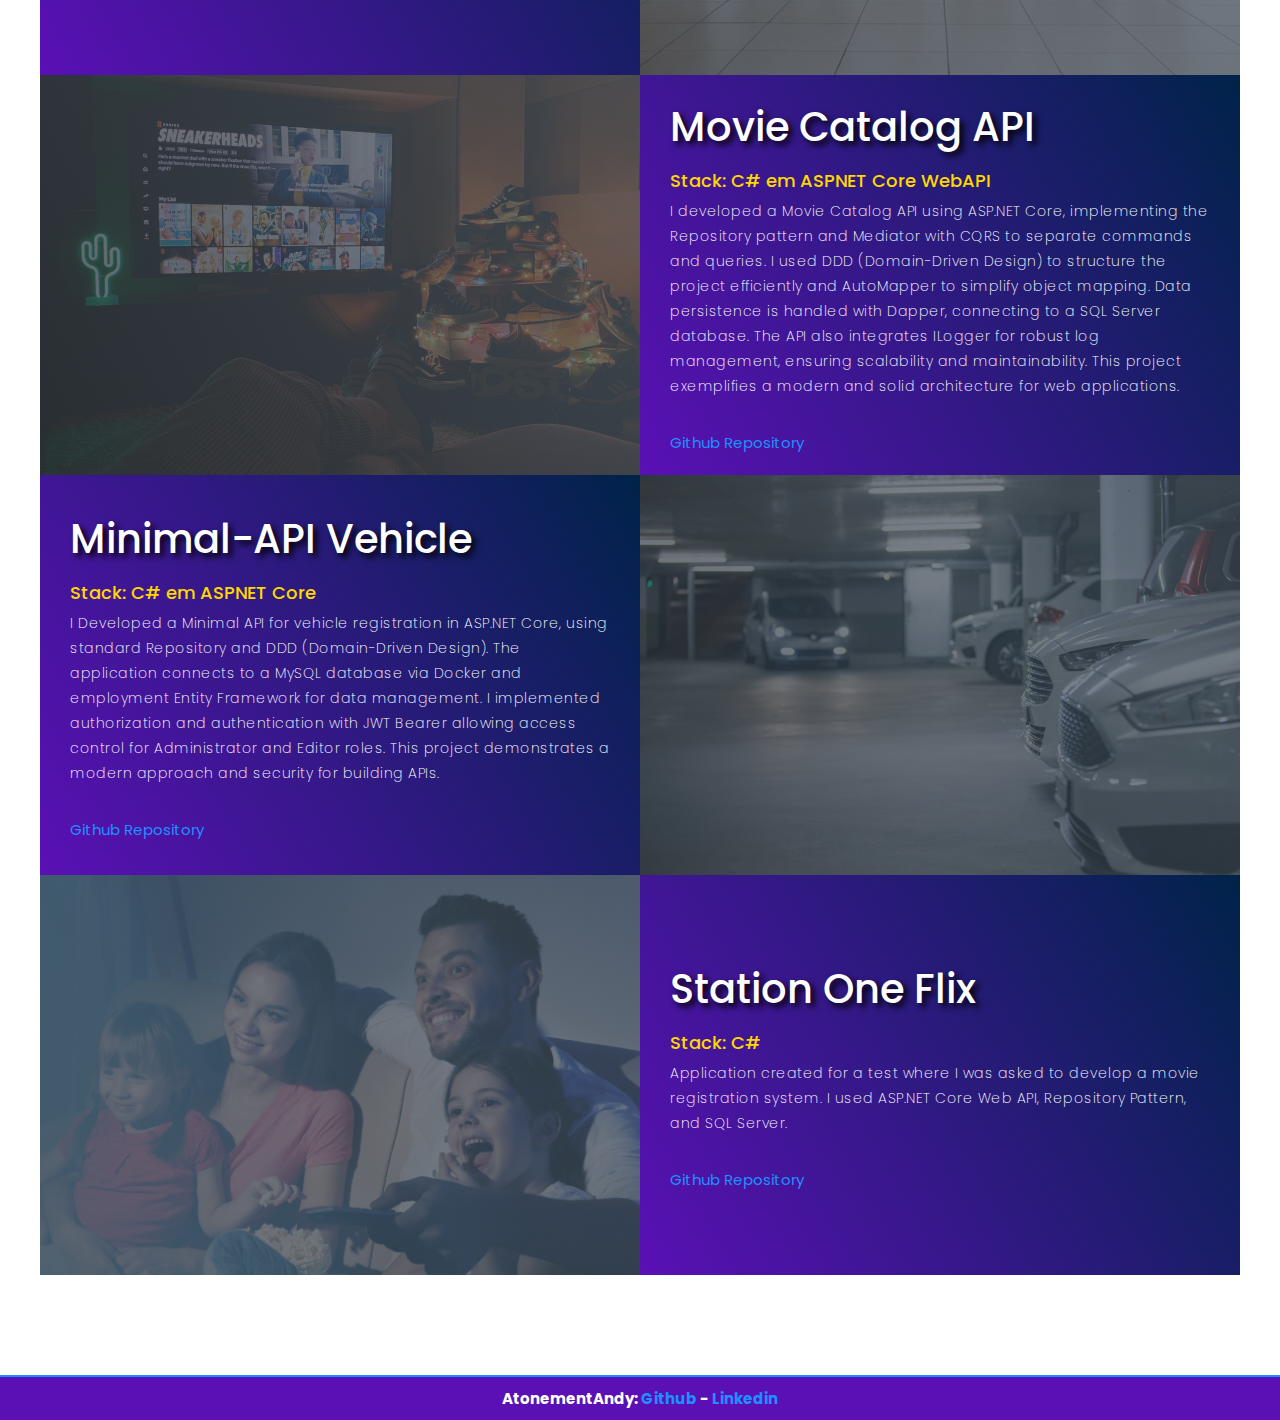
==== commit fa774326: "Update index.html" ====
--- a/en/index.html
+++ b/en/index.html
@@ -63,11 +63,11 @@
                     <div class="project-info">
                         <h1>Minimal-API Vehicle</h1>
                         <h2>Stack: C# em ASPNET Core</h2>
-                        <p>Desenvolvi uma Minimal API para cadastro de veículos em ASP.NET Core, utilizando o 
-                            padrão Repository e DDD (Domain-Driven Design). A aplicação se conecta a um banco de dados MySQL via Docker e 
-                            emprega Entity Framework para gerenciamento de dados. Implementei autorização e autenticação com JWT Bearer, 
-                            permitindo controle de acesso para papéis de Administrador e Editor. Este projeto demonstra uma abordagem moderna e 
-                            segura para construção de APIs.
+                        <p>I Developed a Minimal API for vehicle registration in ASP.NET Core, using 
+                            standard Repository and DDD (Domain-Driven Design). The application connects to a MySQL database via Docker and 
+                            employment Entity Framework for data management. I implemented authorization and authentication with JWT Bearer 
+                            allowing access control for Administrator and Editor roles. This project demonstrates a modern approach and 
+                            security for building APIs.
                               </p>
                             <br>
                             <br>
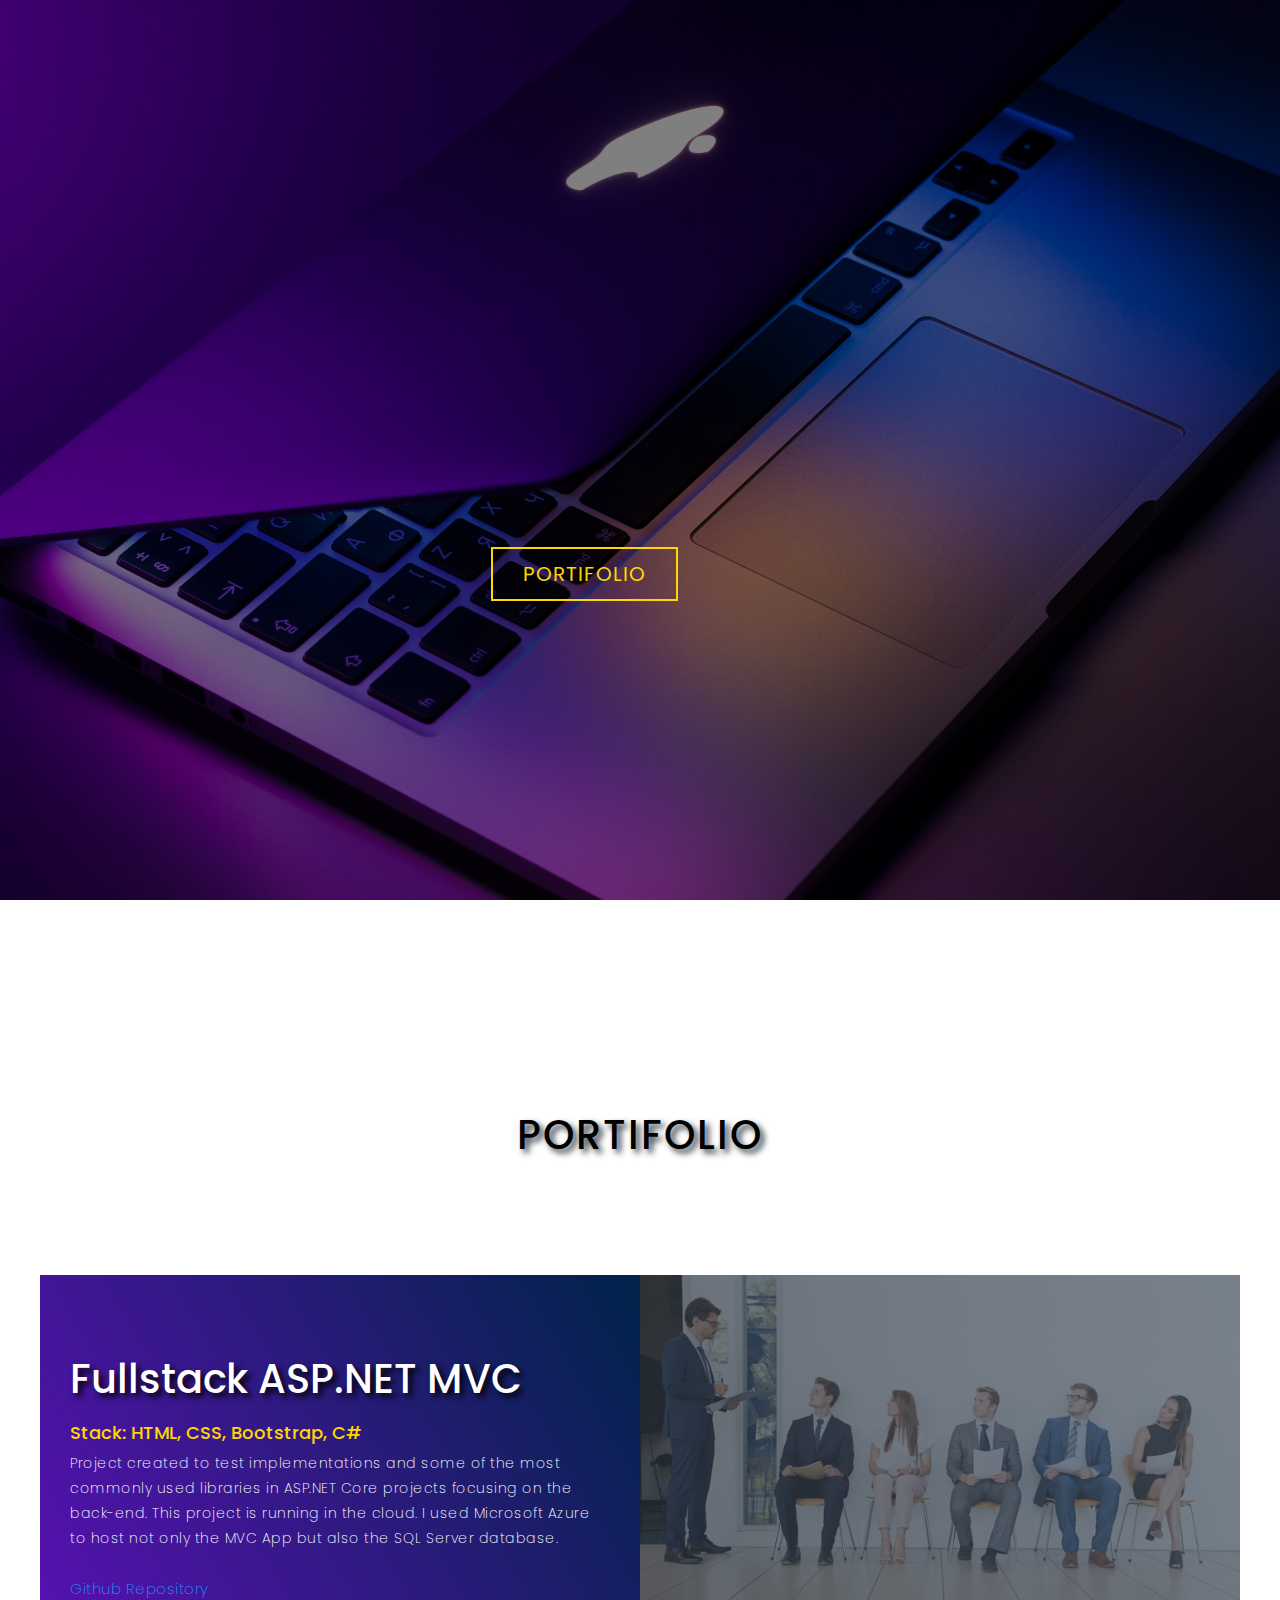
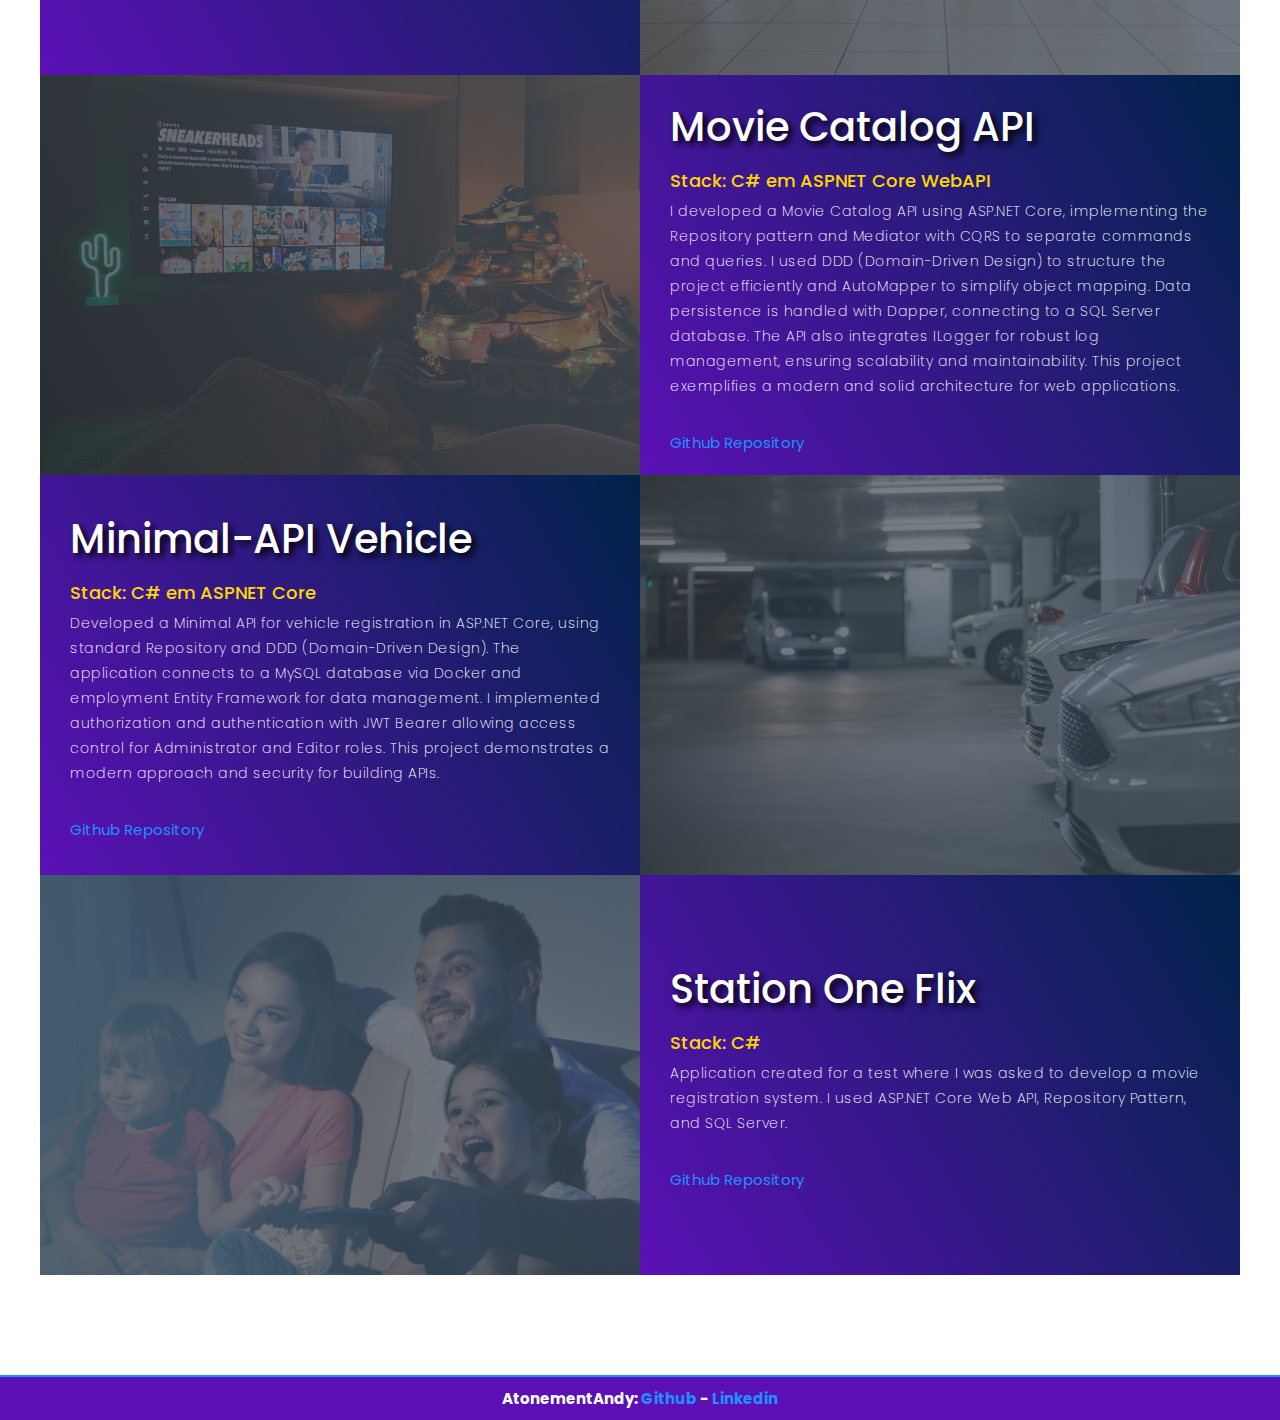
==== commit 647603c5: "Update index.html" ====
--- a/en/index.html
+++ b/en/index.html
@@ -63,7 +63,7 @@
                     <div class="project-info">
                         <h1>Minimal-API Vehicle</h1>
                         <h2>Stack: C# em ASPNET Core</h2>
-                        <p>I Developed a Minimal API for vehicle registration in ASP.NET Core, using 
+                        <p>Developed a Minimal API for vehicle registration in ASP.NET Core, using 
                             standard Repository and DDD (Domain-Driven Design). The application connects to a MySQL database via Docker and 
                             employment Entity Framework for data management. I implemented authorization and authentication with JWT Bearer 
                             allowing access control for Administrator and Editor roles. This project demonstrates a modern approach and 
